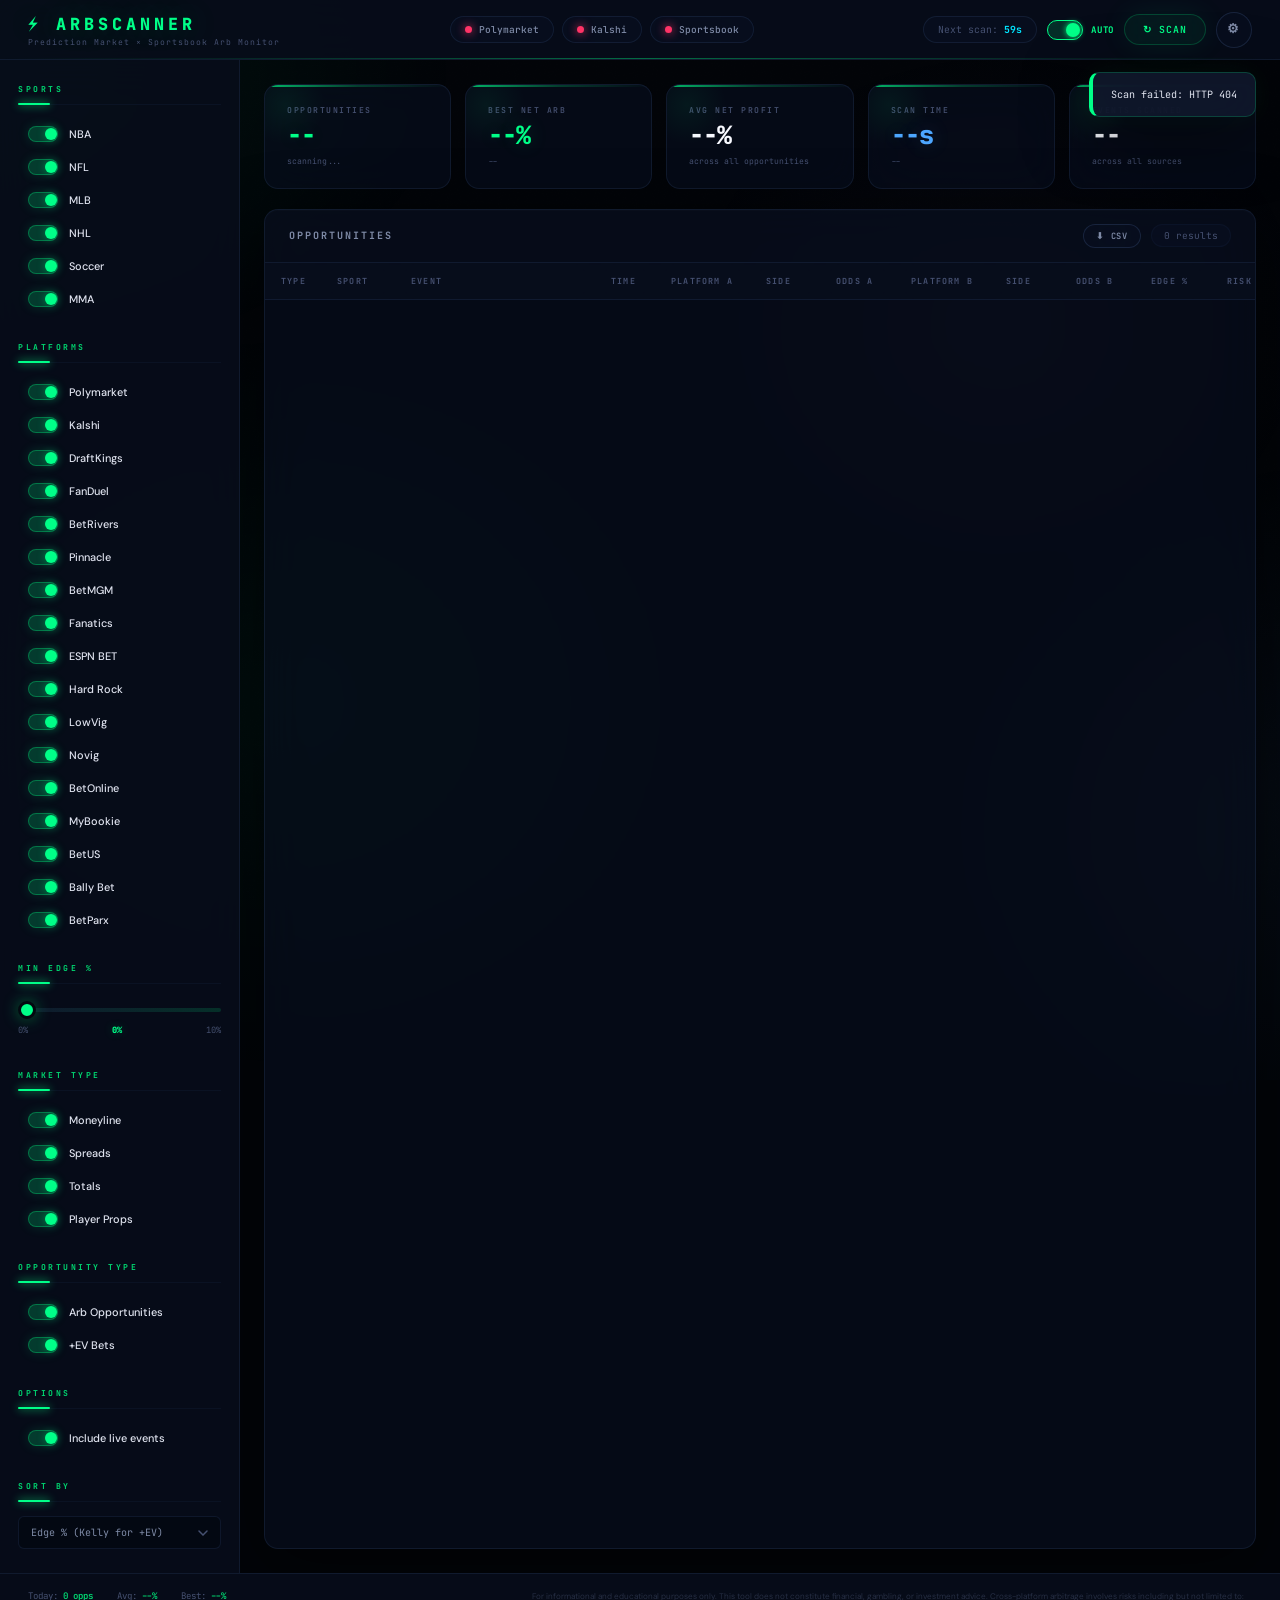
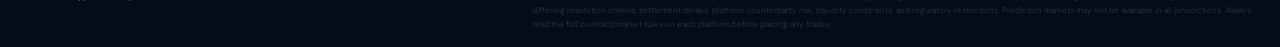
==== index.html @ c1922d6a "Add Power devig, Kelly-based EV ranking, and win probability context Replace multiplicative deviggin" ====
<!DOCTYPE html>
<html lang="en">
<head>
  <meta charset="UTF-8">
  <meta name="viewport" content="width=device-width, initial-scale=1.0">
  <title>ARBSCANNER — Prediction Market Arbitrage Monitor</title>

  <!-- Fonts: preconnect + load via link for non-blocking render -->
  <link rel="preconnect" href="https://fonts.googleapis.com">
  <link rel="preconnect" href="https://fonts.gstatic.com" crossorigin>
  <link href="https://fonts.googleapis.com/css2?family=JetBrains+Mono:wght@300;400;500;600;700&family=DM+Sans:opsz,wght@9..40,300;9..40,400;9..40,500;9..40,600;9..40,700&display=swap" rel="stylesheet">

  <link rel="stylesheet" href="./style.css">
  <link rel="icon" href="data:image/svg+xml,<svg xmlns='http://www.w3.org/2000/svg' viewBox='0 0 100 100'><text y='.9em' font-size='90'>⚡</text></svg>">
</head>
<body>
  <div class="app-container">

    <!-- ═══ TOP BAR ═══ -->
    <header class="topbar">
      <div class="topbar-left">
        <button class="btn btn-icon burger-btn" id="btnBurger" title="Filters" aria-label="Open filters">☰</button>
        <div>
          <div class="logo">⚡ ARBSCANNER</div>
          <div class="logo-sub">Prediction Market × Sportsbook Arb Monitor</div>
        </div>
      </div>

      <div class="topbar-center" id="statusBadges">
        <div class="status-badge">
          <span class="status-dot pending" id="statusPolymarket"></span>
          <span>Polymarket</span>
        </div>
        <div class="status-badge">
          <span class="status-dot pending" id="statusKalshi"></span>
          <span>Kalshi</span>
        </div>
        <div class="status-badge">
          <span class="status-dot pending" id="statusSportsbook"></span>
          <span>Sportsbook</span>
        </div>
      </div>

      <div class="topbar-right">
        <div class="scan-timer" id="scanTimer">
          Next scan: <span class="countdown" id="countdown">--</span>
        </div>
        <label class="auto-scan-toggle" title="Toggle auto-scan">
          <input type="checkbox" id="toggleAutoScan" checked>
          <span class="auto-scan-slider"></span>
          <span class="auto-scan-label">AUTO</span>
        </label>
        <button class="btn btn-primary" id="btnRefresh" title="Scan now">
          ↻ SCAN
        </button>
        <button class="btn btn-icon" id="btnSettings" title="Settings">
          ⚙
        </button>
      </div>
    </header>

    <!-- ═══ MAIN CONTENT ═══ -->
    <div class="main-content">

      <!-- ─── Sidebar Backdrop (mobile) ─── -->
      <div class="sidebar-backdrop" id="sidebarBackdrop"></div>
      <!-- ─── Sidebar ─── -->
      <aside class="sidebar" id="sidebar">
        <div class="sidebar-section">
          <h3>Sports</h3>
          <div class="filter-group" id="sportFilters">
            <div class="filter-toggle"><input type="checkbox" id="fNBA" checked><label for="fNBA">NBA</label></div>
            <div class="filter-toggle"><input type="checkbox" id="fNFL" checked><label for="fNFL">NFL</label></div>
            <div class="filter-toggle"><input type="checkbox" id="fMLB" checked><label for="fMLB">MLB</label></div>
            <div class="filter-toggle"><input type="checkbox" id="fNHL" checked><label for="fNHL">NHL</label></div>
            <div class="filter-toggle"><input type="checkbox" id="fSoccer" checked><label for="fSoccer">Soccer</label></div>
            <div class="filter-toggle"><input type="checkbox" id="fMMA" checked><label for="fMMA">MMA</label></div>
          </div>
        </div>

        <div class="sidebar-section">
          <h3>Platforms</h3>
          <div class="filter-group" id="platformFilters">
            <div class="filter-toggle"><input type="checkbox" id="fPolymarket" checked><label for="fPolymarket">Polymarket</label></div>
            <div class="filter-toggle"><input type="checkbox" id="fKalshi" checked><label for="fKalshi">Kalshi</label></div>
            <div class="filter-toggle"><input type="checkbox" id="fDraftKings" checked><label for="fDraftKings">DraftKings</label></div>
            <div class="filter-toggle"><input type="checkbox" id="fFanDuel" checked><label for="fFanDuel">FanDuel</label></div>
            <div class="filter-toggle"><input type="checkbox" id="fBetRivers" checked><label for="fBetRivers">BetRivers</label></div>
            <div class="filter-toggle"><input type="checkbox" id="fPinnacle" checked><label for="fPinnacle">Pinnacle</label></div>
            <div class="filter-toggle"><input type="checkbox" id="fBetMGM" checked><label for="fBetMGM">BetMGM</label></div>
            <div class="filter-toggle"><input type="checkbox" id="fFanatics" checked><label for="fFanatics">Fanatics</label></div>
            <div class="filter-toggle"><input type="checkbox" id="fESPNBET" checked><label for="fESPNBET">ESPN BET</label></div>
            <div class="filter-toggle"><input type="checkbox" id="fHardRock" checked><label for="fHardRock">Hard Rock</label></div>
            <div class="filter-toggle"><input type="checkbox" id="fLowVig" checked><label for="fLowVig">LowVig</label></div>
            <div class="filter-toggle"><input type="checkbox" id="fNovig" checked><label for="fNovig">Novig</label></div>
            <div class="filter-toggle"><input type="checkbox" id="fBetOnline" checked><label for="fBetOnline">BetOnline</label></div>
            <div class="filter-toggle"><input type="checkbox" id="fMyBookie" checked><label for="fMyBookie">MyBookie</label></div>
            <div class="filter-toggle"><input type="checkbox" id="fBetUS" checked><label for="fBetUS">BetUS</label></div>
            <div class="filter-toggle"><input type="checkbox" id="fBallyBet" checked><label for="fBallyBet">Bally Bet</label></div>
            <div class="filter-toggle"><input type="checkbox" id="fBetParx" checked><label for="fBetParx">BetParx</label></div>
          </div>
        </div>

        <div class="sidebar-section">
          <h3>Min Edge %</h3>
          <div class="range-input">
            <input type="range" id="minProfitSlider" min="0" max="10" step="0.5" value="0">
            <div class="range-label">
              <span>0%</span>
              <span class="range-value" id="minProfitValue">0%</span>
              <span>10%</span>
            </div>
          </div>
        </div>

        <div class="sidebar-section">
          <h3>Market Type</h3>
          <div class="filter-group">
            <div class="filter-toggle"><input type="checkbox" id="fMoneyline" checked><label for="fMoneyline">Moneyline</label></div>
            <div class="filter-toggle"><input type="checkbox" id="fSpreads" checked><label for="fSpreads">Spreads</label></div>
            <div class="filter-toggle"><input type="checkbox" id="fTotals" checked><label for="fTotals">Totals</label></div>
            <div class="filter-toggle"><input type="checkbox" id="fProps" checked><label for="fProps">Player Props</label></div>
          </div>
        </div>

        <div class="sidebar-section">
          <h3>Opportunity Type</h3>
          <div class="filter-group">
            <div class="filter-toggle"><input type="checkbox" id="fShowArbs" checked><label for="fShowArbs">Arb Opportunities</label></div>
            <div class="filter-toggle"><input type="checkbox" id="fShowEV" checked><label for="fShowEV">+EV Bets</label></div>
          </div>
        </div>

        <div class="sidebar-section">
          <h3>Options</h3>
          <div class="filter-group">
            <div class="filter-toggle"><input type="checkbox" id="fIncludeLive" checked><label for="fIncludeLive">Include live events</label></div>
          </div>
        </div>

        <div class="sidebar-section">
          <h3>Sort By</h3>
          <select id="sortSelect">
            <option value="edge">Edge % (Kelly for +EV)</option>
            <option value="ev_raw">EV % (Raw)</option>
            <option value="gross_pct">Gross Arb %</option>
            <option value="time">Time to Event</option>
            <option value="liquidity">Liquidity</option>
            <option value="confidence">Match Confidence</option>
          </select>
        </div>
      </aside>

      <!-- ─── Dashboard ─── -->
      <main class="dashboard" id="dashboard">

        <!-- Stats Bar -->
        <div class="stats-bar" id="statsBar">
          <div class="stat-card">
            <div class="stat-label">Opportunities</div>
            <div class="stat-value green" id="statOpps">--</div>
            <div class="stat-sub" id="statOppsSub">scanning...</div>
          </div>
          <div class="stat-card">
            <div class="stat-label">Best Net Arb</div>
            <div class="stat-value green" id="statBestArb">--%</div>
            <div class="stat-sub" id="statBestArbSub">--</div>
          </div>
          <div class="stat-card">
            <div class="stat-label">Avg Net Profit</div>
            <div class="stat-value" id="statAvgProfit">--%</div>
            <div class="stat-sub">across all opportunities</div>
          </div>
          <div class="stat-card">
            <div class="stat-label">Scan Time</div>
            <div class="stat-value blue" id="statScanTime">--s</div>
            <div class="stat-sub" id="statLastScan">--</div>
          </div>
          <div class="stat-card">
            <div class="stat-label">Events Scanned</div>
            <div class="stat-value" id="statEvents">--</div>
            <div class="stat-sub" id="statEventsSub">across all sources</div>
          </div>
        </div>

        <!-- Demo Banner (hidden — live mode only) -->
        <div class="demo-banner hidden" id="demoBanner">
        </div>

        <!-- Table -->
        <div class="table-wrapper" style="position: relative;">
          <div class="loading-overlay" id="loadingOverlay">
            <div class="spinner"></div>
          </div>

          <div class="table-header-bar">
            <span class="table-title">Opportunities</span>
            <div class="table-header-actions">
              <button class="btn btn-sm" id="btnExportCSV" title="Export visible results as CSV">⬇ CSV</button>
              <span class="table-count" id="tableCount">0 results</span>
            </div>
          </div>

          <div class="table-scroll">
            <table id="arbTable">
              <thead>
                <tr>
                  <th class="col-type">Type</th>
                  <th class="col-sport" data-sort="sport">Sport <span class="sort-arrow"></span></th>
                  <th class="col-event" data-sort="event">Event <span class="sort-arrow"></span></th>
                  <th class="col-time" data-sort="time">Time <span class="sort-arrow"></span></th>
                  <th class="col-platform" data-sort="platform_a">Platform A <span class="sort-arrow"></span></th>
                  <th class="col-side">Side</th>
                  <th class="col-odds">Odds A</th>
                  <th class="col-platform" data-sort="platform_b">Platform B <span class="sort-arrow"></span></th>
                  <th class="col-side">Side</th>
                  <th class="col-odds">Odds B</th>
                  <th class="col-edge" data-sort="net">Edge % <span class="sort-arrow"></span></th>
                  <th class="col-risk">Risk</th>
                  <th class="col-action">Action</th>
                </tr>
              </thead>
              <tbody id="arbTableBody">
              </tbody>
            </table>

            <div class="empty-state" id="emptyState" style="display: none;">
              <div class="empty-state-inner">
                <div class="icon">
                  <svg width="48" height="48" viewBox="0 0 48 48" fill="none" xmlns="http://www.w3.org/2000/svg">
                    <circle cx="24" cy="24" r="20" stroke="currentColor" stroke-width="1.5" stroke-dasharray="4 4" opacity="0.3"/>
                    <path d="M24 14v10l7 7" stroke="currentColor" stroke-width="2" stroke-linecap="round" stroke-linejoin="round" opacity="0.5"/>
                    <circle cx="24" cy="24" r="3" fill="currentColor" opacity="0.4"/>
                  </svg>
                </div>
                <div class="title">No opportunities found</div>
                <div class="subtitle">Markets are constantly moving. Adjust your filters or wait for the next scan — arb and +EV opportunities appear and disappear in seconds.</div>
                <div class="empty-hint">
                  <span>TIP: Enable +EV bets in the sidebar for more results, or lower the minimum edge threshold</span>
                </div>
              </div>
            </div>
          </div>
        </div>

      </main>
    </div>

    <!-- ═══ FOOTER ═══ -->
    <footer class="app-footer">
      <div class="footer-stats">
        <span>Today: <span class="value" id="footerToday">0 opps</span></span>
        <span>Avg: <span class="value" id="footerAvg">--%</span></span>
        <span>Best: <span class="value" id="footerBest">--%</span></span>
      </div>
      <div class="footer-disclaimer">
        For informational and educational purposes only. This tool does not constitute financial, gambling, or investment advice. Cross-platform arbitrage involves risks including but not limited to: differing resolution criteria, settlement delays, platform counterparty risk, liquidity constraints, and regulatory restrictions. Prediction markets may not be available in all jurisdictions. Always read the full contract/market rules on each platform before placing any trades.
      </div>
    </footer>

  </div>

  <!-- ═══ SETTINGS MODAL ═══ -->
  <div class="modal-overlay" id="settingsModal">
    <div class="modal">
      <div class="modal-header">
        <h2>Configuration</h2>
        <button class="modal-close" id="modalClose">&times;</button>
      </div>
      <div class="modal-body">
        <div class="form-group">
          <label for="inputOddsApiKey">The Odds API Key</label>
          <input type="password" id="inputOddsApiKey" placeholder="Enter your API key...">
          <div class="hint">Get a free key at <a href="https://the-odds-api.com" target="_blank" rel="noopener noreferrer">the-odds-api.com</a> (500 credits/month)</div>
        </div>
        <div class="form-group">
          <label for="inputOddsPapiKey">OddsPapi API Key (optional)</label>
          <input type="password" id="inputOddsPapiKey" placeholder="Optional unified API key...">
          <div class="hint">Covers Polymarket + Kalshi + 350 sportsbooks. <a href="https://oddspapi.io" target="_blank" rel="noopener noreferrer">oddspapi.io</a></div>
        </div>
        <div class="form-row">
          <div class="form-group">
            <label for="inputRefreshInterval">Refresh Interval</label>
            <select id="inputRefreshInterval">
              <option value="30">30 seconds</option>
              <option value="60" selected>1 minute</option>
              <option value="120">2 minutes</option>
              <option value="300">5 minutes</option>
            </select>
          </div>
          <div class="form-group">
            <label for="inputDefaultBankroll">Default Bankroll ($)</label>
            <input type="number" id="inputDefaultBankroll" value="100" min="1" step="1">
          </div>
        </div>
        <div class="form-row">
          <div class="form-group">
            <label for="inputNotifyThreshold">Notify Above Net %</label>
            <input type="number" id="inputNotifyThreshold" value="2" min="0" max="20" step="0.5">
          </div>
          <div class="form-group">
            <label for="inputSoundAlerts">Sound Alerts</label>
            <select id="inputSoundAlerts">
              <option value="false">Off</option>
              <option value="true">On</option>
            </select>
          </div>
        </div>
      </div>
      <div class="modal-footer">
        <button class="btn" id="modalCancel">Cancel</button>
        <button class="btn btn-primary" id="modalSave">Save Config</button>
      </div>
    </div>
  </div>

  <!-- ═══ TOAST CONTAINER ═══ -->
  <div class="toast-container" id="toastContainer"></div>

  <script src="./app.js"></script>
</body>
</html>
---- style.css ----
/* ═══════════════════════════════════════════════════════════════════════════
   ARBSCANNER — Premium Trading Terminal v2
   A dramatic, glassmorphic dark trading interface
   ═══════════════════════════════════════════════════════════════════════════ */

/* ── CSS Variables ───────────────────────────────────────────────────────── */
:root {
  --bg-void: #020408;
  --bg-primary: #040810;
  --bg-secondary: rgba(8, 14, 28, 0.85);
  --bg-tertiary: rgba(12, 20, 38, 0.8);
  --bg-card: rgba(10, 16, 32, 0.7);
  --bg-hover: rgba(20, 32, 56, 0.6);
  --bg-input: rgba(4, 8, 18, 0.9);
  --bg-elevated: rgba(16, 24, 44, 0.9);
  --bg-glass: rgba(10, 18, 36, 0.55);

  --border-primary: rgba(30, 48, 80, 0.4);
  --border-highlight: rgba(50, 72, 110, 0.4);
  --border-subtle: rgba(20, 36, 64, 0.3);
  --border-glow: rgba(0, 255, 136, 0.15);
  --border-glass: rgba(60, 90, 140, 0.2);

  --text-primary: #dfe3ef;
  --text-secondary: #7e8aa6;
  --text-dim: #455070;
  --text-bright: #f8f9ff;

  --green: #00ff88;
  --green-dim: #00d972;
  --green-muted: #00a858;
  --green-bg: rgba(0, 255, 136, 0.06);
  --green-bg-strong: rgba(0, 255, 136, 0.12);
  --green-border: rgba(0, 255, 136, 0.2);
  --green-glow: 0 0 30px rgba(0, 255, 136, 0.08);
  --green-glow-strong: 0 0 40px rgba(0, 255, 136, 0.15);

  --yellow: #ffcc00;
  --yellow-dim: #cca300;
  --yellow-bg: rgba(255, 204, 0, 0.06);
  --yellow-border: rgba(255, 204, 0, 0.2);

  --red: #ff3366;
  --red-dim: #cc2952;
  --red-bg: rgba(255, 51, 102, 0.07);
  --red-border: rgba(255, 51, 102, 0.2);

  --blue: #4da6ff;
  --blue-dim: #3a80cc;
  --blue-bg: rgba(77, 166, 255, 0.06);

  --cyan: #00e5ff;
  --purple: #a78bfa;

  --font-mono: 'JetBrains Mono', 'SF Mono', 'Fira Code', monospace;
  --font-sans: 'DM Sans', -apple-system, BlinkMacSystemFont, sans-serif;

  --radius-sm: 6px;
  --radius-md: 10px;
  --radius-lg: 14px;
  --radius-xl: 20px;

  --shadow-sm: 0 2px 8px rgba(0, 0, 0, 0.3);
  --shadow-md: 0 8px 32px rgba(0, 0, 0, 0.4);
  --shadow-lg: 0 16px 64px rgba(0, 0, 0, 0.5);
  --shadow-glow: 0 0 40px rgba(0, 255, 136, 0.04);

  --glass-blur: blur(20px);
  --glass-blur-heavy: blur(40px);
}

/* ── Reset & Base ────────────────────────────────────────────────────────── */
*, *::before, *::after { margin: 0; padding: 0; box-sizing: border-box; }

html {
  font-size: 14px;
  -webkit-font-smoothing: antialiased;
  -moz-osx-font-smoothing: grayscale;
  text-rendering: optimizeLegibility;
}

body {
  font-family: var(--font-sans);
  background: var(--bg-void);
  color: var(--text-primary);
  min-height: 100vh;
  overflow-x: hidden;
  position: relative;
}

/* ── Animated Background ─────────────────────────────────────────────────── */

/* Nebula gradient layer — large, visible, slowly moving */
body::before {
  content: '';
  position: fixed;
  inset: -20%;
  background:
    radial-gradient(ellipse 60% 50% at 10% 20%, rgba(0, 255, 136, 0.07) 0%, transparent 50%),
    radial-gradient(ellipse 50% 60% at 90% 80%, rgba(77, 166, 255, 0.05) 0%, transparent 50%),
    radial-gradient(ellipse 80% 40% at 50% 0%, rgba(0, 229, 255, 0.04) 0%, transparent 40%),
    radial-gradient(ellipse 40% 50% at 70% 40%, rgba(167, 139, 250, 0.03) 0%, transparent 45%),
    radial-gradient(ellipse 50% 60% at 30% 70%, rgba(0, 255, 136, 0.04) 0%, transparent 50%);
  animation: nebula-flow 30s ease-in-out infinite alternate;
  pointer-events: none;
  z-index: 0;
}

@keyframes nebula-flow {
  0%   { transform: translate(0, 0) scale(1); }
  25%  { transform: translate(2%, -1%) scale(1.02); }
  50%  { transform: translate(-1%, 2%) scale(0.98); }
  75%  { transform: translate(1%, 1%) scale(1.01); }
  100% { transform: translate(-2%, -1%) scale(1); }
}

/* Subtle noise texture overlay */
body::after {
  content: '';
  position: fixed;
  inset: 0;
  background-image: url("data:image/svg+xml,%3Csvg viewBox='0 0 256 256' xmlns='http://www.w3.org/2000/svg'%3E%3Cfilter id='noise'%3E%3CfeTurbulence type='fractalNoise' baseFrequency='0.9' numOctaves='4' stitchTiles='stitch'/%3E%3C/filter%3E%3Crect width='100%25' height='100%25' filter='url(%23noise)' opacity='0.015'/%3E%3C/svg%3E");
  background-repeat: repeat;
  background-size: 256px 256px;
  pointer-events: none;
  z-index: 0;
  opacity: 0.6;
}

/* ── Scrollbar ───────────────────────────────────────────────────────────── */
::-webkit-scrollbar { width: 6px; height: 6px; }
::-webkit-scrollbar-track { background: transparent; }
::-webkit-scrollbar-thumb {
  background: rgba(60, 90, 140, 0.3);
  border-radius: 4px;
}
::-webkit-scrollbar-thumb:hover { background: rgba(80, 120, 180, 0.5); }
* { scrollbar-width: thin; scrollbar-color: rgba(60, 90, 140, 0.3) transparent; }

/* ── Layout ──────────────────────────────────────────────────────────────── */
.app-container {
  position: relative;
  z-index: 1;
  display: flex;
  flex-direction: column;
  min-height: 100vh;
}

/* ══════════════════════════════════════════════════════════════════════════
   TOP BAR
   ══════════════════════════════════════════════════════════════════════════ */
.topbar {
  display: flex;
  align-items: center;
  justify-content: space-between;
  padding: 0 28px;
  height: 60px;
  background: var(--bg-secondary);
  backdrop-filter: var(--glass-blur);
  -webkit-backdrop-filter: var(--glass-blur);
  border-bottom: 1px solid var(--border-primary);
  position: sticky;
  top: 0;
  z-index: 100;
  gap: 20px;
  flex-wrap: wrap;
}

/* Animated glow line under topbar */
.topbar::after {
  content: '';
  position: absolute;
  bottom: 0;
  left: 0;
  right: 0;
  height: 1px;
  background: linear-gradient(90deg,
    transparent 0%,
    rgba(0, 255, 136, 0.08) 15%,
    rgba(0, 255, 136, 0.4) 50%,
    rgba(0, 255, 136, 0.08) 85%,
    transparent 100%
  );
  animation: glow-line-pulse 4s ease-in-out infinite;
}

@keyframes glow-line-pulse {
  0%, 100% { opacity: 0.6; }
  50% { opacity: 1; }
}

.topbar-left {
  display: flex;
  align-items: center;
  gap: 16px;
}

.logo {
  font-family: var(--font-mono);
  font-size: 1.2rem;
  font-weight: 800;
  letter-spacing: 4px;
  color: var(--green);
  text-transform: uppercase;
  white-space: nowrap;
  text-shadow: 0 0 30px rgba(0, 255, 136, 0.3), 0 0 60px rgba(0, 255, 136, 0.1);
}

.logo-sub {
  font-family: var(--font-mono);
  font-size: 0.58rem;
  font-weight: 400;
  color: var(--text-dim);
  letter-spacing: 1px;
  margin-top: 2px;
}

.topbar-center {
  display: flex;
  align-items: center;
  gap: 8px;
}

.status-badge {
  display: flex;
  align-items: center;
  gap: 7px;
  font-family: var(--font-mono);
  font-size: 0.68rem;
  font-weight: 500;
  color: var(--text-secondary);
  padding: 6px 14px;
  background: var(--bg-glass);
  backdrop-filter: var(--glass-blur);
  -webkit-backdrop-filter: var(--glass-blur);
  border: 1px solid var(--border-glass);
  border-radius: 100px;
  white-space: nowrap;
  transition: all 0.3s ease;
}

.status-dot {
  width: 7px;
  height: 7px;
  border-radius: 50%;
  flex-shrink: 0;
  transition: all 0.4s ease;
}

.status-dot.ok      { background: var(--green); box-shadow: 0 0 10px var(--green), 0 0 4px var(--green); }
.status-dot.demo    { background: var(--blue); box-shadow: 0 0 10px var(--blue); }
.status-dot.stale   { background: var(--yellow); box-shadow: 0 0 10px var(--yellow); }
.status-dot.error   { background: var(--red); box-shadow: 0 0 10px var(--red); }
.status-dot.no_key  { background: var(--text-dim); }
.status-dot.pending { background: var(--text-dim); animation: pulse-dot 1.8s ease-in-out infinite; }

@keyframes pulse-dot {
  0%, 100% { opacity: 0.2; transform: scale(0.8); }
  50% { opacity: 1; transform: scale(1.2); }
}

.topbar-right {
  display: flex;
  align-items: center;
  gap: 10px;
}

.scan-timer {
  font-family: var(--font-mono);
  font-size: 0.7rem;
  color: var(--text-dim);
  padding: 6px 14px;
  background: var(--bg-glass);
  border: 1px solid var(--border-glass);
  border-radius: 100px;
  white-space: nowrap;
}

.scan-timer .countdown {
  color: var(--cyan);
  font-weight: 700;
}

/* ── Auto-Scan Toggle ─────────────────────────────────────────────────────── */
.auto-scan-toggle {
  display: flex;
  align-items: center;
  gap: 8px;
  cursor: pointer;
  user-select: none;
}
.auto-scan-toggle input { display: none; }
.auto-scan-slider {
  width: 36px;
  height: 20px;
  background: var(--bg-tertiary);
  border: 1px solid var(--border-glass);
  border-radius: 100px;
  position: relative;
  transition: background 0.25s, border-color 0.25s;
}
.auto-scan-slider::after {
  content: "";
  position: absolute;
  top: 2px;
  left: 2px;
  width: 14px;
  height: 14px;
  background: var(--text-dim);
  border-radius: 50%;
  transition: transform 0.25s, background 0.25s;
}
.auto-scan-toggle input:checked + .auto-scan-slider {
  background: rgba(0, 255, 136, 0.15);
  border-color: var(--green);
}
.auto-scan-toggle input:checked + .auto-scan-slider::after {
  transform: translateX(16px);
  background: var(--green);
  box-shadow: 0 0 6px var(--green);
}
.auto-scan-label {
  font-family: var(--font-mono);
  font-size: 0.65rem;
  font-weight: 700;
  letter-spacing: 0.08em;
  color: var(--text-dim);
  transition: color 0.25s;
}
.auto-scan-toggle input:checked ~ .auto-scan-label {
  color: var(--green);
}

/* ── Buttons ─────────────────────────────────────────────────────────────── */
.btn {
  font-family: var(--font-mono);
  font-size: 0.7rem;
  font-weight: 600;
  padding: 8px 18px;
  border: 1px solid var(--border-highlight);
  border-radius: 100px;
  background: var(--bg-glass);
  backdrop-filter: var(--glass-blur);
  -webkit-backdrop-filter: var(--glass-blur);
  color: var(--text-secondary);
  cursor: pointer;
  transition: all 0.25s ease;
  white-space: nowrap;
  text-transform: uppercase;
  letter-spacing: 1px;
  outline: none;
}

.btn:hover {
  background: var(--bg-hover);
  color: var(--text-bright);
  border-color: var(--text-dim);
  transform: translateY(-1px);
}

.btn:active { transform: translateY(0) scale(0.97); }

.btn-primary {
  border-color: var(--green-border);
  color: var(--green);
  background: rgba(0, 255, 136, 0.06);
  box-shadow: var(--green-glow);
}

.btn-primary:hover {
  background: rgba(0, 255, 136, 0.12);
  border-color: rgba(0, 255, 136, 0.4);
  box-shadow: var(--green-glow-strong), inset 0 0 30px rgba(0, 255, 136, 0.04);
  text-shadow: 0 0 12px rgba(0, 255, 136, 0.4);
}

.btn-icon {
  padding: 8px 10px;
  font-size: 0.9rem;
  line-height: 1;
  border-radius: 50%;
  width: 36px;
  height: 36px;
  display: flex;
  align-items: center;
  justify-content: center;
}

/* ══════════════════════════════════════════════════════════════════════════
   MAIN CONTENT LAYOUT
   ══════════════════════════════════════════════════════════════════════════ */
.main-content {
  display: flex;
  flex: 1;
}

/* ══════════════════════════════════════════════════════════════════════════
   SIDEBAR
   ══════════════════════════════════════════════════════════════════════════ */
.sidebar {
  width: 240px;
  min-width: 240px;
  background: var(--bg-secondary);
  backdrop-filter: var(--glass-blur);
  -webkit-backdrop-filter: var(--glass-blur);
  border-right: 1px solid var(--border-primary);
  padding: 24px 18px;
  overflow-y: auto;
  display: flex;
  flex-direction: column;
  gap: 28px;
}

.sidebar-section h3 {
  font-family: var(--font-mono);
  font-size: 0.58rem;
  font-weight: 700;
  color: var(--green-dim);
  text-transform: uppercase;
  letter-spacing: 2.5px;
  margin-bottom: 14px;
  padding-bottom: 10px;
  border-bottom: 1px solid var(--border-subtle);
  position: relative;
}

.sidebar-section h3::after {
  content: '';
  position: absolute;
  bottom: -1px;
  left: 0;
  width: 32px;
  height: 2px;
  background: var(--green);
  border-radius: 2px;
  box-shadow: 0 0 8px var(--green);
}

.filter-group {
  display: flex;
  flex-direction: column;
  gap: 3px;
}

/* ── Toggle switches (pill style) ────────────────────────────────────────── */
.filter-toggle {
  display: flex;
  align-items: center;
  padding: 7px 10px;
  border-radius: var(--radius-sm);
  cursor: pointer;
  transition: all 0.2s ease;
  position: relative;
}

.filter-toggle:hover { background: var(--bg-hover); }

.filter-toggle input[type="checkbox"] {
  position: absolute;
  opacity: 0;
  width: 0;
  height: 0;
}

.filter-toggle label {
  display: flex;
  align-items: center;
  gap: 11px;
  cursor: pointer;
  color: var(--text-dim);
  font-size: 0.78rem;
  font-weight: 500;
  transition: color 0.2s ease;
  user-select: none;
  width: 100%;
}

/* Custom toggle pill */
.filter-toggle label::before {
  content: '';
  width: 30px;
  height: 16px;
  border-radius: 100px;
  background: rgba(30, 48, 80, 0.5);
  flex-shrink: 0;
  transition: all 0.3s ease;
  position: relative;
  border: 1px solid var(--border-subtle);
}

.filter-toggle label::after {
  content: '';
  position: absolute;
  left: 13px;
  width: 12px;
  height: 12px;
  border-radius: 50%;
  background: var(--text-dim);
  transition: all 0.3s cubic-bezier(0.68, -0.55, 0.265, 1.55);
  top: 50%;
  transform: translateY(-50%);
}

.filter-toggle input:checked + label {
  color: var(--text-primary);
}

.filter-toggle input:checked + label::before {
  background: rgba(0, 255, 136, 0.2);
  border-color: rgba(0, 255, 136, 0.3);
  box-shadow: 0 0 12px rgba(0, 255, 136, 0.15);
}

.filter-toggle input:checked + label::after {
  left: 27px;
  background: var(--green);
  box-shadow: 0 0 8px rgba(0, 255, 136, 0.4);
}

/* Range slider */
.range-input { width: 100%; margin: 6px 0; }

.range-input input[type="range"] {
  -webkit-appearance: none;
  appearance: none;
  width: 100%;
  height: 4px;
  background: linear-gradient(90deg, var(--border-primary) 0%, rgba(0, 255, 136, 0.15) 100%);
  border-radius: 4px;
  outline: none;
  cursor: pointer;
}

.range-input input[type="range"]::-webkit-slider-thumb {
  -webkit-appearance: none;
  width: 18px;
  height: 18px;
  border-radius: 50%;
  background: var(--green);
  cursor: pointer;
  box-shadow: 0 0 16px rgba(0, 255, 136, 0.4), 0 2px 8px rgba(0, 0, 0, 0.3);
  border: 3px solid var(--bg-primary);
}

.range-input input[type="range"]::-moz-range-thumb {
  width: 18px;
  height: 18px;
  border-radius: 50%;
  background: var(--green);
  cursor: pointer;
  box-shadow: 0 0 16px rgba(0, 255, 136, 0.4);
  border: 3px solid var(--bg-primary);
}

.range-label {
  display: flex;
  justify-content: space-between;
  font-family: var(--font-mono);
  font-size: 0.62rem;
  color: var(--text-dim);
  margin-top: 8px;
}

.range-value {
  color: var(--green);
  font-weight: 800;
  text-shadow: 0 0 10px rgba(0, 255, 136, 0.3);
}

/* Sidebar select */
.sidebar select {
  width: 100%;
  background: var(--bg-input);
  border: 1px solid var(--border-primary);
  color: var(--text-secondary);
  font-family: var(--font-mono);
  font-size: 0.72rem;
  padding: 9px 12px;
  border-radius: var(--radius-sm);
  outline: none;
  cursor: pointer;
  transition: all 0.2s ease;
  -webkit-appearance: none;
  appearance: none;
  background-image: url("data:image/svg+xml,%3Csvg xmlns='http://www.w3.org/2000/svg' width='10' height='6' viewBox='0 0 10 6'%3E%3Cpath d='M1 1l4 4 4-4' stroke='%23455070' stroke-width='1.5' fill='none' stroke-linecap='round'/%3E%3C/svg%3E");
  background-repeat: no-repeat;
  background-position: right 12px center;
  padding-right: 30px;
}

.sidebar select:focus {
  border-color: var(--green-border);
  box-shadow: 0 0 16px rgba(0, 255, 136, 0.08);
}

/* ══════════════════════════════════════════════════════════════════════════
   DASHBOARD
   ══════════════════════════════════════════════════════════════════════════ */
.dashboard {
  flex: 1;
  padding: 24px;
  overflow-y: auto;
  display: flex;
  flex-direction: column;
  gap: 20px;
}

/* ══════════════════════════════════════════════════════════════════════════
   STATS BAR — Glassmorphic cards with green accent borders
   ══════════════════════════════════════════════════════════════════════════ */
.stats-bar {
  display: grid;
  grid-template-columns: repeat(5, 1fr);
  gap: 14px;
}

.stat-card {
  background: var(--bg-glass);
  backdrop-filter: var(--glass-blur);
  -webkit-backdrop-filter: var(--glass-blur);
  border: 1px solid var(--border-glass);
  border-radius: var(--radius-lg);
  padding: 20px 22px;
  display: flex;
  flex-direction: column;
  gap: 8px;
  position: relative;
  overflow: hidden;
  transition: all 0.3s ease;
}

/* Gradient top border */
.stat-card::before {
  content: '';
  position: absolute;
  top: 0;
  left: 0;
  right: 0;
  height: 2px;
  background: linear-gradient(90deg,
    var(--green) 0%,
    rgba(0, 255, 136, 0.3) 50%,
    transparent 100%
  );
  opacity: 0.7;
}

/* Corner glow */
.stat-card::after {
  content: '';
  position: absolute;
  top: -20px;
  left: -20px;
  width: 80px;
  height: 80px;
  background: radial-gradient(circle, rgba(0, 255, 136, 0.06) 0%, transparent 70%);
  pointer-events: none;
}

.stat-card:hover {
  border-color: rgba(0, 255, 136, 0.15);
  box-shadow: var(--green-glow);
  transform: translateY(-2px);
}

.stat-label {
  font-family: var(--font-mono);
  font-size: 0.58rem;
  font-weight: 600;
  color: var(--text-dim);
  text-transform: uppercase;
  letter-spacing: 1.5px;
}

.stat-value {
  font-family: var(--font-mono);
  font-size: 1.8rem;
  font-weight: 800;
  color: var(--text-bright);
  letter-spacing: -1px;
  line-height: 1;
}

.stat-value.green  { color: var(--green); text-shadow: 0 0 20px rgba(0, 255, 136, 0.2); }
.stat-value.yellow { color: var(--yellow); text-shadow: 0 0 20px rgba(255, 204, 0, 0.2); }
.stat-value.red    { color: var(--red); text-shadow: 0 0 20px rgba(255, 51, 102, 0.2); }
.stat-value.blue   { color: var(--blue); text-shadow: 0 0 20px rgba(77, 166, 255, 0.2); }

.stat-sub {
  font-family: var(--font-mono);
  font-size: 0.58rem;
  color: var(--text-dim);
  line-height: 1.4;
}

/* ── Demo/Warning Banner ─────────────────────────────────────────────────── */
.demo-banner {
  background: var(--blue-bg);
  backdrop-filter: var(--glass-blur);
  border: 1px solid rgba(77, 166, 255, 0.15);
  border-radius: var(--radius-md);
  padding: 14px 20px;
  display: flex;
  align-items: center;
  gap: 12px;
  font-size: 0.78rem;
  color: var(--blue);
  line-height: 1.5;
}

.demo-banner .banner-icon { font-size: 1rem; }

.demo-banner a {
  color: var(--blue);
  text-decoration: underline;
  text-underline-offset: 3px;
}

.demo-banner.warning {
  background: var(--yellow-bg);
  border-color: var(--yellow-border);
  color: var(--yellow);
}

.demo-banner.warning a { color: var(--yellow); }
.demo-banner.hidden { display: none; }

/* ══════════════════════════════════════════════════════════════════════════
   TABLE — The Hero Element
   ══════════════════════════════════════════════════════════════════════════ */
.table-wrapper {
  flex: 1;
  background: var(--bg-glass);
  backdrop-filter: var(--glass-blur);
  -webkit-backdrop-filter: var(--glass-blur);
  border: 1px solid var(--border-glass);
  border-radius: var(--radius-lg);
  overflow: hidden;
  display: flex;
  flex-direction: column;
  box-shadow: var(--shadow-lg), inset 0 1px 0 rgba(255, 255, 255, 0.02);
}

.table-header-bar {
  display: flex;
  align-items: center;
  justify-content: space-between;
  padding: 14px 24px;
  border-bottom: 1px solid var(--border-primary);
  background: rgba(8, 14, 28, 0.5);
}

.table-title {
  font-family: var(--font-mono);
  font-size: 0.72rem;
  font-weight: 700;
  color: var(--text-secondary);
  text-transform: uppercase;
  letter-spacing: 2px;
}

.table-header-actions {
  display: flex;
  align-items: center;
  gap: 10px;
}

.btn-sm {
  font-family: var(--font-mono);
  font-size: 0.62rem;
  font-weight: 600;
  padding: 5px 12px;
  border: 1px solid var(--border-highlight);
  border-radius: 100px;
  background: var(--bg-glass);
  color: var(--text-secondary);
  cursor: pointer;
  transition: all 0.25s ease;
  white-space: nowrap;
  text-transform: uppercase;
  letter-spacing: 0.8px;
  outline: none;
}
.btn-sm:hover {
  background: var(--bg-hover);
  color: var(--text-bright);
  border-color: var(--text-dim);
}

.table-count {
  font-family: var(--font-mono);
  font-size: 0.68rem;
  color: var(--text-dim);
  background: var(--bg-glass);
  padding: 4px 12px;
  border-radius: 100px;
  border: 1px solid var(--border-subtle);
}

.table-scroll {
  overflow: auto;
  flex: 1;
}

table {
  width: 100%;
  border-collapse: separate;
  border-spacing: 0;
  table-layout: fixed;
}

thead {
  position: sticky;
  top: 0;
  z-index: 10;
}

th {
  font-family: var(--font-mono);
  font-size: 0.6rem;
  font-weight: 700;
  color: var(--text-dim);
  text-transform: uppercase;
  letter-spacing: 1.2px;
  padding: 12px 16px;
  text-align: left;
  background: rgba(8, 14, 28, 0.9);
  backdrop-filter: var(--glass-blur);
  border-bottom: 1px solid var(--border-primary);
  white-space: nowrap;
  cursor: pointer;
  user-select: none;
  transition: color 0.2s ease;
}

th:hover { color: var(--text-secondary); }
th.sorted { color: var(--green); }
th .sort-arrow { margin-left: 4px; font-size: 0.55rem; opacity: 0.7; }

td {
  font-family: var(--font-mono);
  font-size: 0.74rem;
  padding: 14px 16px;
  border-bottom: 1px solid rgba(30, 48, 80, 0.2);
  vertical-align: middle;
  white-space: nowrap;
  overflow: hidden;
  text-overflow: ellipsis;
  color: var(--text-primary);
  transition: background 0.2s ease;
}

/* ── Table Rows ──────────────────────────────────────────────────────────── */
tr.opp-row {
  cursor: pointer;
  transition: all 0.2s ease;
}

tr.opp-row:hover td {
  background: rgba(0, 255, 136, 0.02);
}

/* Tier indicators — glow accent border + tint */
tr.tier-strong td {
  background: rgba(0, 255, 136, 0.03);
}

tr.tier-strong td:first-child {
  box-shadow: inset 4px 0 0 var(--green);
}

tr.tier-strong:hover td {
  background: rgba(0, 255, 136, 0.06);
}

tr.tier-marginal td:first-child {
  box-shadow: inset 4px 0 0 var(--yellow);
}

tr.tier-marginal td {
  background: rgba(255, 204, 0, 0.015);
}

tr.tier-marginal:hover td {
  background: rgba(255, 204, 0, 0.035);
}

tr.tier-weak { opacity: 0.45; }
tr.tier-weak:hover { opacity: 0.65; }

/* +EV row tint */
tr.tier-ev td {
  background: rgba(77, 166, 255, 0.02);
}
tr.tier-ev td:first-child {
  box-shadow: inset 4px 0 0 var(--blue);
}
tr.tier-ev:hover td {
  background: rgba(77, 166, 255, 0.05);
}

/* Kelly sizing in detail panel */
.kelly-grid {
  display: grid;
  grid-template-columns: 1fr 1fr 1fr;
  gap: 10px;
  margin-top: 12px;
}
.kelly-card {
  background: var(--bg-glass);
  border: 1px solid var(--border-glass);
  border-radius: var(--radius-sm);
  padding: 12px;
  text-align: center;
}
.kelly-card .kelly-label {
  font-family: var(--font-mono);
  font-size: 0.56rem;
  color: var(--text-dim);
  text-transform: uppercase;
  letter-spacing: 1px;
  margin-bottom: 6px;
}
.kelly-card .kelly-value {
  font-family: var(--font-mono);
  font-size: 1rem;
  font-weight: 800;
  color: var(--blue);
}
.kelly-card .kelly-amount {
  font-family: var(--font-mono);
  font-size: 0.68rem;
  color: var(--text-secondary);
  margin-top: 4px;
}

/* ── Sport Tags ──────────────────────────────────────────────────────────── */
.sport-tag {
  display: inline-block;
  padding: 4px 10px;
  border-radius: 100px;
  font-size: 0.58rem;
  font-weight: 800;
  letter-spacing: 1px;
  text-transform: uppercase;
}

.sport-nba     { background: rgba(232, 133, 74, 0.15); color: #f0924f; border: 1px solid rgba(232, 133, 74, 0.25); }
.sport-nfl     { background: rgba(90, 138, 230, 0.15); color: #6b9ef0; border: 1px solid rgba(90, 138, 230, 0.25); }
.sport-mlb     { background: rgba(230, 90, 90, 0.15);  color: #f06b6b; border: 1px solid rgba(230, 90, 90, 0.25); }
.sport-nhl     { background: rgba(74, 200, 216, 0.15); color: #5cd4e4; border: 1px solid rgba(74, 200, 216, 0.25); }
.sport-soccer  { background: rgba(74, 200, 122, 0.15); color: #5cd48a; border: 1px solid rgba(74, 200, 122, 0.25); }
.sport-mma     { background: rgba(196, 74, 230, 0.15); color: #d45cf0; border: 1px solid rgba(196, 74, 230, 0.25); }
.sport-default { background: rgba(120, 130, 160, 0.1); color: var(--text-secondary); border: 1px solid rgba(120, 130, 160, 0.15); }

/* ── Live Badge ──────────────────────────────────────────────────────────── */
.live-badge {
  display: inline-flex;
  align-items: center;
  gap: 5px;
  padding: 3px 10px;
  background: var(--red-bg);
  border: 1px solid var(--red-border);
  border-radius: 100px;
  font-size: 0.56rem;
  font-weight: 900;
  color: var(--red);
  text-transform: uppercase;
  letter-spacing: 1.5px;
}

.live-pulse {
  width: 6px;
  height: 6px;
  border-radius: 50%;
  background: var(--red);
  animation: live-pulse-anim 1.2s ease-in-out infinite;
}

@keyframes live-pulse-anim {
  0%, 100% { opacity: 1; transform: scale(1); box-shadow: 0 0 6px var(--red); }
  50% { opacity: 0.3; transform: scale(0.5); box-shadow: none; }
}

/* ── Platform Names ──────────────────────────────────────────────────────── */
.platform-name {
  font-weight: 700;
  color: var(--text-primary);
  font-size: 0.72rem;
}

.platform-name.polymarket  { color: #a78bfa; }
.platform-name.kalshi      { color: #22d3ee; }
.platform-name.draftkings  { color: #4ade80; }
.platform-name.fanduel     { color: #60a5fa; }
.platform-name.fanatics    { color: #34d399; }
.platform-name.betrivers   { color: #fbbf24; }
.platform-name.pinnacle    { color: #f472b6; }
.platform-name.betmgm      { color: #c084fc; }
.platform-name.espnbet     { color: #f87171; }
.platform-name.hardrock    { color: #fb923c; }
.platform-name.lowvig      { color: #a3e635; }
.platform-name.novig       { color: #67e8f9; }
.platform-name.betonline   { color: #fca5a5; }
.platform-name.mybookie    { color: #d8b4fe; }
.platform-name.betus       { color: #fde047; }
.platform-name.ballybet    { color: #7dd3fc; }
.platform-name.betparx     { color: #86efac; }
.platform-name.bovada      { color: #fdba74; }
.platform-name.caesars     { color: #e2e8f0; }

/* ── Odds & Profit Cells ─────────────────────────────────────────────────── */
.odds-cell { font-weight: 500; color: var(--text-secondary); }

.profit-cell { font-weight: 800; font-size: 0.82rem; }
.profit-cell.positive { color: var(--green); text-shadow: 0 0 12px rgba(0, 255, 136, 0.2); }
.profit-cell.marginal { color: var(--yellow); }
.profit-cell.negative { color: var(--red); opacity: 0.7; }

/* ── Win Rate Indicator ─────────────────────────────────────────────────── */
.win-rate {
  display: block;
  font-size: 0.58rem;
  font-weight: 600;
  margin-top: 2px;
  letter-spacing: 0.3px;
}
.win-rate.high { color: var(--green-dim); }
.win-rate.mid  { color: var(--yellow-dim); }
.win-rate.low  { color: var(--text-dim); }

/* ── Risk Icons ──────────────────────────────────────────────────────────── */
.risk-icon { cursor: help; font-size: 0.85rem; }
.risk-low    { color: var(--green-dim); }
.risk-medium { color: var(--yellow); }
.risk-high   { color: var(--red); }

/* ── Type Badge ──────────────────────────────────────────────────────────── */
.type-badge {
  display: inline-block;
  padding: 3px 8px;
  border-radius: 100px;
  font-size: 0.52rem;
  font-weight: 900;
  letter-spacing: 1px;
  text-transform: uppercase;
}
.type-badge.arb {
  background: var(--green-bg-strong);
  color: var(--green);
  border: 1px solid var(--green-border);
}
.type-badge.ev {
  background: var(--blue-bg);
  color: var(--blue);
  border: 1px solid rgba(77, 166, 255, 0.25);
}

/* ── Column Widths ───────────────────────────────────────────────────────── */
.col-type     { width: 56px; }
.col-sport    { width: 74px; }
.col-event    { width: 200px; }
.col-time     { width: 60px; }
.col-platform { width: 95px; }
.col-side     { width: 70px; }
.col-odds     { width: 75px; }
.col-edge     { width: 76px; }
.col-risk     { width: 44px; }
.col-action   { width: 55px; }

/* ── Copy Button ─────────────────────────────────────────────────────────── */
.copy-btn {
  padding: 6px 12px;
  font-family: var(--font-mono);
  font-size: 0.65rem;
  border: 1px solid var(--border-highlight);
  border-radius: 100px;
  background: var(--bg-glass);
  color: var(--text-dim);
  cursor: pointer;
  transition: all 0.25s ease;
  outline: none;
}

.copy-btn:hover {
  color: var(--green);
  border-color: var(--green-border);
  background: var(--green-bg);
  box-shadow: 0 0 12px rgba(0, 255, 136, 0.1);
}

.copy-btn.copied {
  color: var(--green);
  border-color: var(--green);
  background: var(--green-bg-strong);
  box-shadow: 0 0 16px rgba(0, 255, 136, 0.15);
}

/* ══════════════════════════════════════════════════════════════════════════
   DETAIL PANEL (Expanded Row)
   ══════════════════════════════════════════════════════════════════════════ */
.detail-panel { display: none; }
.detail-panel td {
  white-space: normal;   /* override global td nowrap — detail panels need wrapping */
  overflow: hidden;
  max-width: 0;          /* forces td to respect table width instead of expanding */
  word-wrap: break-word;
  overflow-wrap: break-word;
}

.detail-panel.open {
  display: table-row;
  animation: detail-reveal 0.3s ease-out;
}

@keyframes detail-reveal {
  from { opacity: 0; }
  to   { opacity: 1; }
}

.detail-content {
  padding: 24px 28px;
  background: rgba(8, 14, 28, 0.6);
  backdrop-filter: var(--glass-blur);
  border-bottom: 2px solid rgba(0, 255, 136, 0.1);
  white-space: normal;
  overflow: hidden;
  word-wrap: break-word;
  overflow-wrap: break-word;
}
.detail-content * {
  white-space: normal;
}

.detail-grid {
  display: grid;
  grid-template-columns: 1fr 1fr 1fr;
  min-width: 0;
  gap: 18px;
}

.detail-section {
  background: var(--bg-glass);
  border: 1px solid var(--border-glass);
  border-radius: var(--radius-md);
  padding: 18px;
  backdrop-filter: blur(10px);
  min-width: 0;
  overflow-wrap: break-word;
  word-wrap: break-word;
}

.detail-section h4 {
  font-family: var(--font-mono);
  font-size: 0.6rem;
  font-weight: 700;
  color: var(--green-dim);
  text-transform: uppercase;
  letter-spacing: 1.5px;
  margin-bottom: 16px;
  padding-bottom: 10px;
  border-bottom: 1px solid var(--border-subtle);
}

/* Stake calculator */
.stake-input-row {
  display: flex;
  align-items: center;
  gap: 10px;
  margin-bottom: 16px;
}

.stake-input-row label {
  font-family: var(--font-mono);
  font-size: 0.7rem;
  color: var(--text-secondary);
  white-space: nowrap;
}

.stake-input-row input {
  background: var(--bg-input);
  border: 1px solid var(--border-primary);
  color: var(--green);
  font-family: var(--font-mono);
  font-size: 0.85rem;
  font-weight: 700;
  padding: 8px 14px;
  border-radius: var(--radius-sm);
  width: 120px;
  outline: none;
  transition: all 0.2s ease;
}

.stake-input-row input:focus {
  border-color: var(--green-border);
  box-shadow: 0 0 20px rgba(0, 255, 136, 0.1);
}

.stake-result { display: flex; flex-direction: column; gap: 8px; }

.stake-line {
  display: flex;
  justify-content: space-between;
  font-family: var(--font-mono);
  font-size: 0.72rem;
  line-height: 1.4;
}

.stake-line .label { color: var(--text-dim); }
.stake-line .value { color: var(--text-primary); font-weight: 600; }
.stake-line .value.green { color: var(--green); text-shadow: 0 0 10px rgba(0, 255, 136, 0.2); }
.stake-line.total {
  border-top: 1px solid var(--border-subtle);
  padding-top: 8px;
  margin-top: 4px;
}

/* Fee table */
.fee-table { width: 100%; font-family: var(--font-mono); font-size: 0.7rem; table-layout: auto; }
.fee-table td {
  padding: 6px 8px;
  border-bottom: 1px solid var(--border-subtle);
  color: var(--text-secondary);
}
.fee-table td:last-child { text-align: right; color: var(--text-primary); font-weight: 600; }

/* Depth bars */
.depth-chart { display: flex; flex-direction: column; gap: 4px; }
.depth-row { display: flex; align-items: center; gap: 6px; font-family: var(--font-mono); font-size: 0.65rem; }
.depth-price { width: 50px; text-align: right; color: var(--text-secondary); }
.depth-bar-wrapper { flex: 1; height: 14px; background: rgba(0, 0, 0, 0.25); border-radius: 3px; overflow: hidden; }
.depth-bar { height: 100%; border-radius: 3px; transition: width 0.4s ease; }
.depth-bar.bid { background: rgba(0, 255, 136, 0.25); }
.depth-bar.ask { background: rgba(255, 51, 102, 0.25); }
.depth-size { width: 60px; color: var(--text-dim); font-size: 0.6rem; }

/* Detail links */
.detail-links { display: flex; gap: 10px; margin-top: 16px; }

.detail-links a {
  font-family: var(--font-mono);
  font-size: 0.68rem;
  padding: 7px 16px;
  border: 1px solid var(--border-highlight);
  border-radius: 100px;
  color: var(--text-secondary);
  text-decoration: none;
  transition: all 0.2s ease;
}

.detail-links a:hover {
  color: var(--green);
  border-color: var(--green-border);
  background: var(--green-bg);
}

/* ── Tooltip ─────────────────────────────────────────────────────────────── */
.tooltip-wrapper { position: relative; display: inline-block; }

.tooltip-text {
  visibility: hidden;
  opacity: 0;
  position: absolute;
  bottom: calc(100% + 10px);
  left: 50%;
  transform: translateX(-50%) translateY(6px);
  background: var(--bg-elevated);
  backdrop-filter: var(--glass-blur-heavy);
  border: 1px solid var(--border-highlight);
  color: var(--text-secondary);
  font-family: var(--font-sans);
  font-size: 0.68rem;
  padding: 10px 14px;
  border-radius: var(--radius-md);
  white-space: normal;
  width: 240px;
  z-index: 200;
  transition: all 0.2s ease;
  box-shadow: var(--shadow-lg);
  text-align: left;
  font-weight: 400;
  line-height: 1.6;
}

.tooltip-wrapper:hover .tooltip-text {
  visibility: visible;
  opacity: 1;
  transform: translateX(-50%) translateY(0);
}

/* ══════════════════════════════════════════════════════════════════════════
   SETTINGS MODAL
   ══════════════════════════════════════════════════════════════════════════ */
.modal-overlay {
  position: fixed;
  inset: 0;
  background: rgba(2, 4, 8, 0.8);
  backdrop-filter: var(--glass-blur-heavy);
  -webkit-backdrop-filter: var(--glass-blur-heavy);
  z-index: 1000;
  display: none;
  align-items: center;
  justify-content: center;
}

.modal-overlay.open {
  display: flex;
  animation: overlay-in 0.25s ease-out;
}

@keyframes overlay-in {
  from { opacity: 0; }
  to   { opacity: 1; }
}

.modal {
  background: var(--bg-secondary);
  backdrop-filter: var(--glass-blur-heavy);
  border: 1px solid var(--border-glass);
  border-radius: var(--radius-xl);
  width: 540px;
  max-width: 95vw;
  max-height: 85vh;
  overflow-y: auto;
  box-shadow: 0 32px 100px rgba(0, 0, 0, 0.6), 0 0 60px rgba(0, 255, 136, 0.03);
  animation: modal-in 0.3s cubic-bezier(0.16, 1, 0.3, 1);
}

@keyframes modal-in {
  from { opacity: 0; transform: translateY(20px) scale(0.96); }
  to   { opacity: 1; transform: translateY(0) scale(1); }
}

.modal-header {
  display: flex;
  align-items: center;
  justify-content: space-between;
  padding: 20px 28px;
  border-bottom: 1px solid var(--border-primary);
}

.modal-header h2 {
  font-family: var(--font-mono);
  font-size: 0.9rem;
  font-weight: 700;
  color: var(--text-primary);
  text-transform: uppercase;
  letter-spacing: 2px;
}

.modal-close {
  background: none;
  border: 1px solid var(--border-subtle);
  color: var(--text-dim);
  font-size: 1.1rem;
  cursor: pointer;
  padding: 4px;
  line-height: 1;
  width: 32px;
  height: 32px;
  display: flex;
  align-items: center;
  justify-content: center;
  border-radius: 50%;
  transition: all 0.2s ease;
}

.modal-close:hover {
  color: var(--text-primary);
  background: var(--bg-hover);
  border-color: var(--text-dim);
}

.modal-body {
  padding: 28px;
  display: flex;
  flex-direction: column;
  gap: 22px;
}

.form-group {
  display: flex;
  flex-direction: column;
  gap: 8px;
}

.form-group label {
  font-family: var(--font-mono);
  font-size: 0.64rem;
  font-weight: 700;
  color: var(--text-secondary);
  text-transform: uppercase;
  letter-spacing: 1px;
}

.form-group input,
.form-group select {
  background: var(--bg-input);
  border: 1px solid var(--border-primary);
  color: var(--text-primary);
  font-family: var(--font-mono);
  font-size: 0.8rem;
  padding: 12px 16px;
  border-radius: var(--radius-md);
  outline: none;
  width: 100%;
  transition: all 0.2s ease;
}

.form-group input:focus,
.form-group select:focus {
  border-color: var(--green-border);
  box-shadow: 0 0 20px rgba(0, 255, 136, 0.08);
}

.form-group input::placeholder { color: var(--text-dim); opacity: 0.6; }

.form-group .hint {
  font-size: 0.62rem;
  color: var(--text-dim);
  line-height: 1.5;
}

.form-group .hint a {
  color: var(--green-dim);
  text-decoration: none;
}
.form-group .hint a:hover { text-decoration: underline; color: var(--green); }

.form-row {
  display: grid;
  grid-template-columns: 1fr 1fr;
  gap: 18px;
}

.modal-footer {
  padding: 18px 28px;
  border-top: 1px solid var(--border-primary);
  display: flex;
  justify-content: flex-end;
  gap: 10px;
}

/* ══════════════════════════════════════════════════════════════════════════
   FOOTER
   ══════════════════════════════════════════════════════════════════════════ */
.app-footer {
  padding: 16px 28px;
  background: var(--bg-secondary);
  backdrop-filter: var(--glass-blur);
  border-top: 1px solid var(--border-primary);
  display: flex;
  align-items: flex-start;
  justify-content: space-between;
  gap: 28px;
  flex-wrap: wrap;
}

.footer-stats {
  display: flex;
  gap: 24px;
  font-family: var(--font-mono);
  font-size: 0.65rem;
  color: var(--text-dim);
}

.footer-stats span { white-space: nowrap; }
.footer-stats .value { color: var(--green-dim); font-weight: 600; }

.footer-disclaimer {
  font-size: 0.58rem;
  color: var(--text-dim);
  max-width: 720px;
  line-height: 1.7;
  opacity: 0.5;
}

/* ══════════════════════════════════════════════════════════════════════════
   LOADING & EMPTY STATES
   ══════════════════════════════════════════════════════════════════════════ */
.loading-overlay {
  display: none;
  position: absolute;
  inset: 0;
  background: rgba(2, 4, 8, 0.6);
  backdrop-filter: blur(4px);
  z-index: 50;
  align-items: center;
  justify-content: center;
}

.loading-overlay.active { display: flex; }

.spinner {
  width: 32px;
  height: 32px;
  border: 2.5px solid rgba(60, 90, 140, 0.2);
  border-top-color: var(--green);
  border-radius: 50%;
  animation: spin 0.7s linear infinite;
  box-shadow: 0 0 20px rgba(0, 255, 136, 0.1);
}

@keyframes spin { to { transform: rotate(360deg); } }

.empty-state {
  display: flex;
  flex-direction: column;
  align-items: center;
  justify-content: center;
  padding: 100px 24px;
  color: var(--text-dim);
}

.empty-state-inner {
  display: flex;
  flex-direction: column;
  align-items: center;
  gap: 20px;
  max-width: 420px;
}

.empty-state .icon {
  color: var(--green-dim);
  opacity: 0.3;
  animation: empty-breathe 4s ease-in-out infinite;
}

@keyframes empty-breathe {
  0%, 100% { opacity: 0.2; transform: scale(1); filter: drop-shadow(0 0 0 transparent); }
  50% { opacity: 0.5; transform: scale(1.08); filter: drop-shadow(0 0 20px rgba(0, 255, 136, 0.15)); }
}

.empty-state .title {
  font-family: var(--font-mono);
  font-size: 1rem;
  font-weight: 600;
  color: var(--text-secondary);
  text-align: center;
}

.empty-state .subtitle {
  font-size: 0.78rem;
  text-align: center;
  line-height: 1.7;
  color: var(--text-dim);
}

.empty-hint {
  margin-top: 8px;
  padding: 10px 20px;
  background: rgba(0, 255, 136, 0.04);
  border: 1px solid rgba(0, 255, 136, 0.1);
  border-radius: 100px;
  font-family: var(--font-mono);
  font-size: 0.64rem;
  color: var(--green-muted);
}

/* ══════════════════════════════════════════════════════════════════════════
   ROW ANIMATIONS
   ══════════════════════════════════════════════════════════════════════════ */
.new-row-enter {
  animation: row-reveal 0.5s ease-out both;
}

@keyframes row-reveal {
  from {
    opacity: 0;
    transform: translateX(-12px);
  }
  40% {
    opacity: 1;
    transform: translateX(0);
  }
  60% {
    background: rgba(0, 255, 136, 0.06);
  }
  to {
    background: transparent;
  }
}

/* Stagger via nth-child (opp rows are odd, detail panels are even) */
tr.new-row-enter:nth-child(1)  { animation-delay: 0s; }
tr.new-row-enter:nth-child(3)  { animation-delay: 0.04s; }
tr.new-row-enter:nth-child(5)  { animation-delay: 0.08s; }
tr.new-row-enter:nth-child(7)  { animation-delay: 0.12s; }
tr.new-row-enter:nth-child(9)  { animation-delay: 0.16s; }
tr.new-row-enter:nth-child(11) { animation-delay: 0.2s; }
tr.new-row-enter:nth-child(13) { animation-delay: 0.24s; }
tr.new-row-enter:nth-child(15) { animation-delay: 0.28s; }
tr.new-row-enter:nth-child(17) { animation-delay: 0.32s; }
tr.new-row-enter:nth-child(19) { animation-delay: 0.36s; }
tr.new-row-enter:nth-child(21) { animation-delay: 0.4s; }
tr.new-row-enter:nth-child(23) { animation-delay: 0.44s; }
tr.new-row-enter:nth-child(25) { animation-delay: 0.48s; }

/* ══════════════════════════════════════════════════════════════════════════
   TOAST NOTIFICATIONS
   ══════════════════════════════════════════════════════════════════════════ */
.toast-container {
  position: fixed;
  top: 72px;
  right: 24px;
  z-index: 500;
  display: flex;
  flex-direction: column;
  gap: 10px;
}

.toast {
  background: var(--bg-elevated);
  backdrop-filter: var(--glass-blur);
  border: 1px solid var(--green-border);
  border-left: 4px solid var(--green);
  border-radius: var(--radius-md);
  padding: 14px 18px;
  font-family: var(--font-mono);
  font-size: 0.72rem;
  color: var(--text-primary);
  box-shadow: var(--shadow-lg), 0 0 30px rgba(0, 255, 136, 0.05);
  max-width: 400px;
  animation: toast-in 0.35s cubic-bezier(0.16, 1, 0.3, 1);
  line-height: 1.5;
}

.toast.fade-out { animation: toast-out 0.3s ease-in forwards; }

@keyframes toast-in {
  from { opacity: 0; transform: translateX(50px) scale(0.95); }
  to   { opacity: 1; transform: translateX(0) scale(1); }
}

@keyframes toast-out {
  from { opacity: 1; transform: translateX(0); }
  to   { opacity: 0; transform: translateX(50px); }
}

/* ══════════════════════════════════════════════════════════════════════════
   RESPONSIVE
   ══════════════════════════════════════════════════════════════════════════ */
@media (max-width: 1200px) {
  .sidebar { width: 210px; min-width: 210px; }
  .stats-bar { grid-template-columns: repeat(3, 1fr); }
}

/* ── Mobile sidebar overlay ─────────────────────────────────────────────── */
.burger-btn { display: none; }

.sidebar-backdrop {
  display: none;
  position: fixed;
  inset: 0;
  background: rgba(2, 4, 8, 0.7);
  backdrop-filter: blur(4px);
  z-index: 90;
}
.sidebar-backdrop.open { display: block; }

@media (max-width: 960px) {
  .burger-btn { display: flex; }
  .sidebar {
    position: fixed;
    top: 0;
    left: 0;
    bottom: 0;
    z-index: 95;
    transform: translateX(-100%);
    transition: transform 0.3s cubic-bezier(0.16, 1, 0.3, 1);
    width: 270px;
    min-width: 270px;
    box-shadow: var(--shadow-lg);
  }
  .sidebar.open {
    transform: translateX(0);
  }
  .detail-grid { grid-template-columns: 1fr; }
  .stats-bar { grid-template-columns: repeat(3, 1fr); }
}

@media (max-width: 768px) {
  .topbar { padding: 0 16px; height: auto; min-height: 52px; padding-top: 10px; padding-bottom: 10px; }
  .topbar-center { display: none; }
  .logo { font-size: 1rem; letter-spacing: 3px; }
  .logo-sub { display: none; }
  .scan-timer { display: none; }
  .auto-scan-toggle .auto-scan-label { display: none; }
  .dashboard { padding: 12px; gap: 12px; }
  .stats-bar { grid-template-columns: repeat(2, 1fr); gap: 10px; }
  .stat-card { padding: 16px 18px; }
  .stat-value { font-size: 1.4rem; }
  td, th { padding: 10px 12px; font-size: 0.68rem; }
  .table-header-bar { padding: 12px 16px; }
  .detail-content { padding: 16px; }
  .app-footer { padding: 12px 16px; }
  .modal { max-width: 98vw; margin: 8px; border-radius: var(--radius-lg); }
  .modal-body { padding: 20px; }
  .form-row { grid-template-columns: 1fr; }
}

@media (max-width: 480px) {
  .stats-bar { grid-template-columns: 1fr 1fr; }
  .stat-card:last-child { grid-column: 1 / -1; }
  .topbar-right { gap: 6px; }
  .btn { padding: 7px 12px; font-size: 0.64rem; }
}

/* ── Detail Panel: Explainers & Action Steps ─────────────────────────────── */
.detail-explainer {
  padding: 14px 18px;
  border-radius: 8px;
  margin-bottom: 16px;
  border-left: 3px solid;
  min-width: 0;
  overflow-wrap: break-word;
  word-wrap: break-word;
}
.arb-explainer {
  background: rgba(0, 255, 136, 0.06);
  border-color: var(--green);
}
.ev-explainer {
  background: rgba(0, 163, 255, 0.06);
  border-color: var(--blue);
}
.explainer-label {
  font-family: 'JetBrains Mono', monospace;
  font-size: 0.6rem;
  font-weight: 700;
  letter-spacing: 0.12em;
  text-transform: uppercase;
  margin-bottom: 6px;
}
.arb-explainer .explainer-label { color: var(--green); }
.ev-explainer .explainer-label  { color: var(--blue); }
.explainer-text {
  font-size: 0.78rem;
  line-height: 1.7;
  color: var(--text-secondary);
}
.explainer-text strong {
  color: var(--text-primary);
}

/* Action Steps */
.action-steps {
  display: flex;
  flex-direction: column;
  gap: 12px;
  margin-top: 10px;
}
.action-step {
  display: flex;
  gap: 12px;
  align-items: flex-start;
}
.step-num {
  flex-shrink: 0;
  width: 26px;
  height: 26px;
  border-radius: 50%;
  display: flex;
  align-items: center;
  justify-content: center;
  font-family: 'JetBrains Mono', monospace;
  font-size: 0.68rem;
  font-weight: 700;
  margin-top: 1px;
}
/* Arb context: green step numbers */
.arb-explainer ~ .detail-grid .step-num,
tr:not(.tier-ev) .step-num {
  background: rgba(0, 255, 136, 0.12);
  color: var(--green);
  border: 1px solid rgba(0, 255, 136, 0.2);
}
/* EV context: blue step numbers */
.ev-explainer ~ .detail-grid .step-num,
tr.tier-ev .step-num {
  background: rgba(0, 163, 255, 0.12);
  color: var(--blue);
  border: 1px solid rgba(0, 163, 255, 0.2);
}
.step-body {
  flex: 1;
  min-width: 0;
}
.step-title {
  font-size: 0.76rem;
  font-weight: 500;
  color: var(--text-primary);
  line-height: 1.5;
}
.step-detail {
  font-size: 0.66rem;
  color: var(--text-dim);
  margin-top: 2px;
  line-height: 1.4;
}
.step-link {
  display: inline-block;
  margin-top: 5px;
  font-size: 0.66rem;
  font-weight: 600;
  color: var(--green);
  text-decoration: none;
  transition: color 0.15s;
}
.step-link:hover {
  color: var(--text-bright);
  text-decoration: underline;
}
.ev-explainer ~ .detail-grid .step-link,
tr.tier-ev .step-link {
  color: var(--blue);
}
.ev-explainer ~ .detail-grid .step-link:hover,
tr.tier-ev .step-link:hover {
  color: #66ccff;
}

/* EV Reference Label (table row — "SHARP LINE" under Platform B) */
.ref-label {
  font-family: var(--font-mono);
  font-size: 0.5rem;
  font-weight: 700;
  letter-spacing: 0.08em;
  color: var(--text-dim);
  margin-top: 3px;
  opacity: 0.7;
}

/* EV Reference Explainer (detail panel — why Platform B is shown) */
.ref-explainer {
  margin-top: 12px;
  padding: 10px 14px;
  border-radius: 6px;
  background: rgba(77, 166, 255, 0.06);
  border: 1px solid rgba(77, 166, 255, 0.15);
  font-size: 0.66rem;
  color: var(--text-secondary);
  line-height: 1.7;
}
.ref-explainer strong {
  color: var(--text-primary);
}
.ref-explainer em {
  color: var(--yellow);
  font-style: normal;
  font-weight: 600;
}

/* EV Warning Box */
.ev-warning {
  margin-top: 14px;
  padding: 10px 14px;
  border-radius: 6px;
  background: rgba(255, 167, 38, 0.08);
  border: 1px solid rgba(255, 167, 38, 0.2);
  color: var(--yellow);
  font-size: 0.66rem;
  font-weight: 500;
  line-height: 1.6;
}

/* ── Selection ───────────────────────────────────────────────────────────── */
::selection { background: rgba(0, 255, 136, 0.2); color: var(--text-bright); }

/* ── Focus ───────────────────────────────────────────────────────────────── */
:focus-visible {
  outline: 1px solid rgba(0, 255, 136, 0.3);
  outline-offset: 2px;
}

/* ── Print ───────────────────────────────────────────────────────────────── */
@media print {
  body::before, body::after { display: none; }
  .topbar, .sidebar, .app-footer, .toast-container { display: none; }
  .table-wrapper { box-shadow: none; border: 1px solid #ccc; }
}
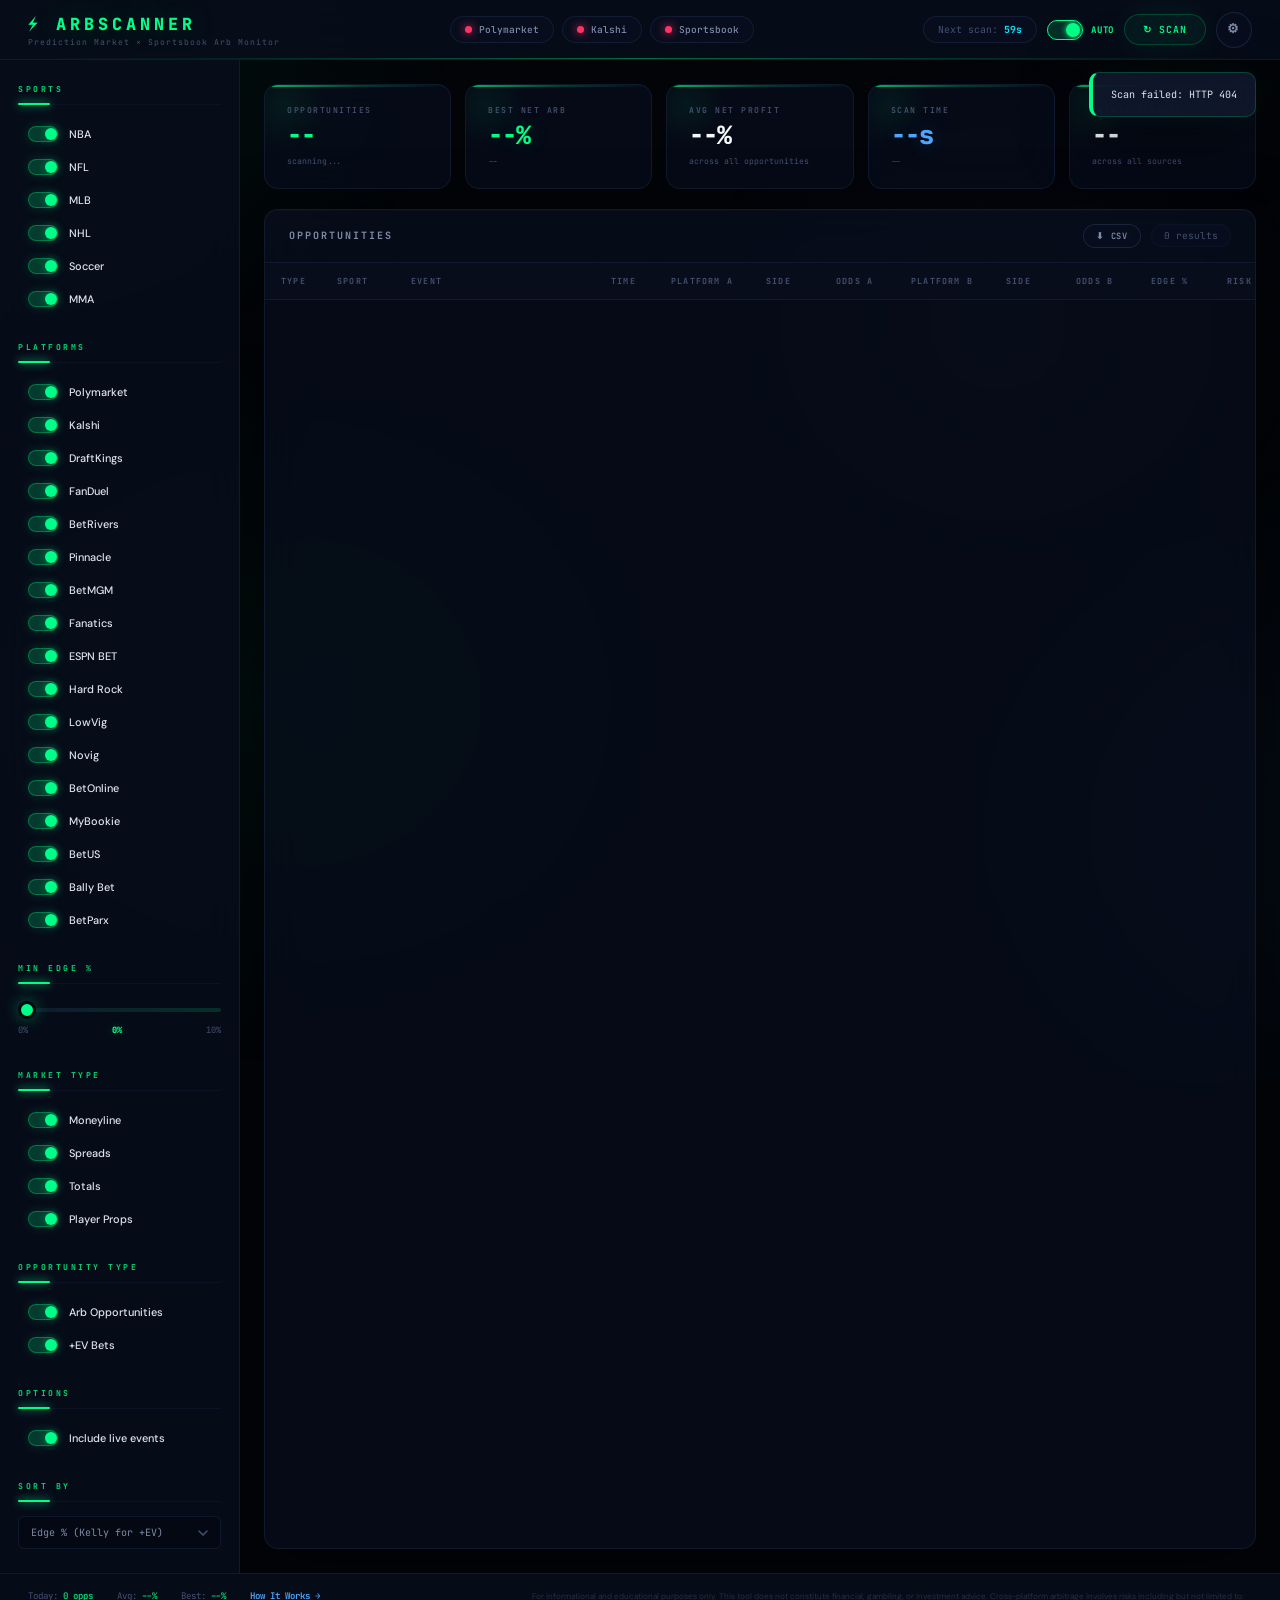
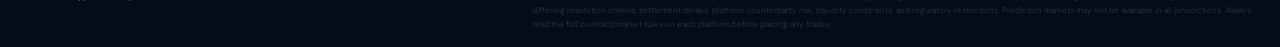
==== commit 1cff5a75: "Add math explainer page (learn.html) with Power devig, Kelly, and arb education Standalone /learn.ht" ====
--- a/index.html
+++ b/index.html
@@ -252,6 +252,7 @@
         <span>Today: <span class="value" id="footerToday">0 opps</span></span>
         <span>Avg: <span class="value" id="footerAvg">--%</span></span>
         <span>Best: <span class="value" id="footerBest">--%</span></span>
+        <span><a href="./learn.html" style="color: var(--blue); text-decoration: none; font-weight: 600;">How It Works →</a></span>
       </div>
       <div class="footer-disclaimer">
         For informational and educational purposes only. This tool does not constitute financial, gambling, or investment advice. Cross-platform arbitrage involves risks including but not limited to: differing resolution criteria, settlement delays, platform counterparty risk, liquidity constraints, and regulatory restrictions. Prediction markets may not be available in all jurisdictions. Always read the full contract/market rules on each platform before placing any trades.
--- a/style.css
+++ b/style.css
@@ -1873,9 +1873,527 @@
   outline-offset: 2px;
 }
 
+/* ══════════════════════════════════════════════════════════════════════════
+   LEARN PAGE
+   ══════════════════════════════════════════════════════════════════════════ */
+
+/* ── Simplified Topbar ───────────────────────────────────────────────────── */
+.topbar-learn {
+  display: flex;
+  align-items: center;
+  justify-content: space-between;
+  padding: 0 28px;
+  height: 60px;
+  background: var(--bg-secondary);
+  backdrop-filter: var(--glass-blur);
+  -webkit-backdrop-filter: var(--glass-blur);
+  border-bottom: 1px solid var(--border-primary);
+  position: sticky;
+  top: 0;
+  z-index: 100;
+}
+
+.topbar-learn::after {
+  content: '';
+  position: absolute;
+  bottom: 0;
+  left: 0;
+  right: 0;
+  height: 1px;
+  background: linear-gradient(90deg,
+    transparent 0%,
+    rgba(77, 166, 255, 0.08) 15%,
+    rgba(77, 166, 255, 0.4) 50%,
+    rgba(77, 166, 255, 0.08) 85%,
+    transparent 100%
+  );
+  animation: glow-line-pulse 4s ease-in-out infinite;
+}
+
+.topbar-learn .topbar-left {
+  display: flex;
+  align-items: center;
+  gap: 16px;
+}
+
+.topbar-learn .back-link {
+  font-family: var(--font-mono);
+  font-size: 0.68rem;
+  font-weight: 600;
+  color: var(--text-secondary);
+  text-decoration: none;
+  padding: 6px 14px;
+  background: var(--bg-glass);
+  border: 1px solid var(--border-glass);
+  border-radius: 100px;
+  transition: all 0.25s ease;
+  white-space: nowrap;
+}
+
+.topbar-learn .back-link:hover {
+  color: var(--text-bright);
+  background: var(--bg-hover);
+  border-color: var(--text-dim);
+}
+
+/* ── Learn Layout ────────────────────────────────────────────────────────── */
+.learn-body {
+  display: flex;
+  gap: 0;
+  flex: 1;
+}
+
+.learn-container {
+  max-width: 820px;
+  margin: 0 auto;
+  padding: 40px 32px 60px;
+  display: flex;
+  flex-direction: column;
+  gap: 32px;
+  flex: 1;
+}
+
+/* ── Anchor Nav ──────────────────────────────────────────────────────────── */
+.learn-nav {
+  position: sticky;
+  top: 60px;
+  align-self: flex-start;
+  width: 200px;
+  min-width: 200px;
+  padding: 32px 0 32px 24px;
+  display: flex;
+  flex-direction: column;
+  gap: 4px;
+  max-height: calc(100vh - 60px);
+  overflow-y: auto;
+}
+
+.learn-nav a {
+  font-family: var(--font-mono);
+  font-size: 0.6rem;
+  font-weight: 500;
+  color: var(--text-dim);
+  text-decoration: none;
+  padding: 8px 14px;
+  border-left: 2px solid transparent;
+  border-radius: 0 var(--radius-sm) var(--radius-sm) 0;
+  transition: all 0.2s ease;
+  line-height: 1.4;
+}
+
+.learn-nav a:hover {
+  color: var(--text-secondary);
+  border-left-color: var(--border-highlight);
+  background: var(--bg-hover);
+}
+
+.learn-nav a.active {
+  color: var(--blue);
+  border-left-color: var(--blue);
+  background: var(--blue-bg);
+}
+
+/* ── Section Cards ───────────────────────────────────────────────────────── */
+.learn-section {
+  background: rgba(10, 18, 36, 0.7);
+  border: 1px solid var(--border-glass);
+  border-radius: var(--radius-lg);
+  padding: 32px;
+  backdrop-filter: blur(12px);
+  -webkit-backdrop-filter: blur(12px);
+  scroll-margin-top: 80px;
+}
+
+.learn-section h2 {
+  font-family: var(--font-mono);
+  font-size: 0.62rem;
+  font-weight: 700;
+  color: var(--blue);
+  text-transform: uppercase;
+  letter-spacing: 2.5px;
+  margin-bottom: 8px;
+}
+
+.learn-section h3 {
+  font-family: var(--font-sans);
+  font-size: 1.2rem;
+  font-weight: 700;
+  color: var(--text-bright);
+  margin-bottom: 20px;
+  line-height: 1.4;
+}
+
+.learn-section p {
+  font-size: 0.82rem;
+  line-height: 1.8;
+  color: var(--text-secondary);
+  margin-bottom: 16px;
+}
+
+.learn-section p:last-child { margin-bottom: 0; }
+
+.learn-section p strong {
+  color: var(--text-primary);
+  font-weight: 600;
+}
+
+/* ── Hero / Intro ────────────────────────────────────────────────────────── */
+.learn-hero {
+  text-align: center;
+  padding: 24px 0 8px;
+}
+
+.learn-hero h1 {
+  font-family: var(--font-sans);
+  font-size: 1.6rem;
+  font-weight: 700;
+  color: var(--text-bright);
+  margin-bottom: 8px;
+}
+
+.learn-hero p {
+  font-size: 0.82rem;
+  color: var(--text-secondary);
+  max-width: 500px;
+  margin: 0 auto;
+  line-height: 1.7;
+}
+
+/* ── Example Boxes ───────────────────────────────────────────────────────── */
+.learn-example {
+  background: var(--bg-glass);
+  border: 1px solid var(--border-glass);
+  border-radius: var(--radius-md);
+  padding: 20px;
+  margin: 20px 0;
+}
+
+.learn-example-label {
+  font-family: var(--font-mono);
+  font-size: 0.56rem;
+  font-weight: 700;
+  color: var(--text-dim);
+  text-transform: uppercase;
+  letter-spacing: 2px;
+  margin-bottom: 14px;
+}
+
+/* Two-column comparison card */
+.learn-comparison {
+  display: grid;
+  grid-template-columns: 1fr 1fr;
+  gap: 16px;
+  margin: 20px 0;
+}
+
+.learn-comparison-side {
+  background: var(--bg-glass);
+  border: 1px solid var(--border-glass);
+  border-radius: var(--radius-md);
+  padding: 18px;
+  text-align: center;
+}
+
+.learn-comparison-side.side-a {
+  border-color: var(--green-border);
+}
+
+.learn-comparison-side.side-b {
+  border-color: var(--blue-bg);
+  border-color: rgba(77, 166, 255, 0.2);
+}
+
+.learn-comparison-side .side-label {
+  font-family: var(--font-mono);
+  font-size: 0.56rem;
+  font-weight: 700;
+  text-transform: uppercase;
+  letter-spacing: 2px;
+  margin-bottom: 10px;
+}
+
+.side-a .side-label { color: var(--green); }
+.side-b .side-label { color: var(--blue); }
+
+.learn-comparison-side .side-value {
+  font-family: var(--font-mono);
+  font-size: 1.4rem;
+  font-weight: 700;
+  color: var(--text-bright);
+  margin-bottom: 4px;
+}
+
+.learn-comparison-side .side-detail {
+  font-size: 0.7rem;
+  color: var(--text-dim);
+}
+
+/* Outcome rows below comparison */
+.learn-outcome {
+  display: flex;
+  justify-content: space-between;
+  align-items: center;
+  padding: 12px 16px;
+  background: var(--bg-glass);
+  border: 1px solid var(--border-subtle);
+  border-radius: var(--radius-sm);
+  margin-top: 10px;
+  font-size: 0.76rem;
+}
+
+.learn-outcome .outcome-label {
+  color: var(--text-secondary);
+}
+
+.learn-outcome .outcome-value {
+  font-family: var(--font-mono);
+  font-weight: 700;
+  color: var(--green);
+}
+
+/* ── Key Point Callout ───────────────────────────────────────────────────── */
+.learn-callout {
+  padding: 14px 18px;
+  border-radius: 8px;
+  border-left: 3px solid;
+  margin: 20px 0;
+  font-size: 0.8rem;
+  line-height: 1.7;
+}
+
+.learn-callout.callout-green {
+  background: rgba(0, 255, 136, 0.06);
+  border-color: var(--green);
+  color: var(--text-secondary);
+}
+
+.learn-callout.callout-blue {
+  background: rgba(77, 166, 255, 0.06);
+  border-color: var(--blue);
+  color: var(--text-secondary);
+}
+
+.learn-callout.callout-yellow {
+  background: rgba(255, 204, 0, 0.06);
+  border-color: var(--yellow);
+  color: var(--text-secondary);
+}
+
+.learn-callout strong {
+  color: var(--text-primary);
+}
+
+/* ── Comparison Table ────────────────────────────────────────────────────── */
+.comparison-table {
+  width: 100%;
+  border-collapse: collapse;
+  margin: 20px 0;
+  font-family: var(--font-mono);
+  font-size: 0.72rem;
+}
+
+.comparison-table th {
+  font-size: 0.58rem;
+  font-weight: 700;
+  text-transform: uppercase;
+  letter-spacing: 1.5px;
+  color: var(--text-dim);
+  padding: 10px 14px;
+  text-align: left;
+  border-bottom: 1px solid var(--border-primary);
+}
+
+.comparison-table td {
+  padding: 10px 14px;
+  color: var(--text-secondary);
+  border-bottom: 1px solid var(--border-subtle);
+}
+
+.comparison-table tr:last-child td { border-bottom: none; }
+
+.comparison-table .val-green { color: var(--green); font-weight: 600; }
+.comparison-table .val-blue  { color: var(--blue); font-weight: 600; }
+.comparison-table .val-yellow { color: var(--yellow); font-weight: 600; }
+.comparison-table .val-dim   { color: var(--text-dim); }
+
+/* ── Collapsible (CSS-only <details>/<summary>) ──────────────────────────── */
+.learn-collapsible {
+  margin: 20px 0;
+  border: 1px solid var(--border-subtle);
+  border-radius: var(--radius-md);
+  overflow: hidden;
+}
+
+.learn-collapsible summary {
+  font-family: var(--font-mono);
+  font-size: 0.7rem;
+  font-weight: 600;
+  color: var(--text-secondary);
+  padding: 14px 18px;
+  cursor: pointer;
+  background: var(--bg-glass);
+  transition: all 0.2s ease;
+  list-style: none;
+  display: flex;
+  align-items: center;
+  gap: 8px;
+  user-select: none;
+}
+
+.learn-collapsible summary::-webkit-details-marker { display: none; }
+
+.learn-collapsible summary::before {
+  content: '▸';
+  font-size: 0.7rem;
+  color: var(--text-dim);
+  transition: transform 0.2s ease;
+}
+
+.learn-collapsible[open] summary::before {
+  transform: rotate(90deg);
+}
+
+.learn-collapsible summary:hover {
+  background: var(--bg-hover);
+  color: var(--text-bright);
+}
+
+.learn-collapsible .collapsible-body {
+  padding: 18px;
+  border-top: 1px solid var(--border-subtle);
+  font-size: 0.76rem;
+  line-height: 1.8;
+  color: var(--text-secondary);
+}
+
+.learn-collapsible .collapsible-body code {
+  font-family: var(--font-mono);
+  font-size: 0.72rem;
+  color: var(--cyan);
+  background: rgba(0, 229, 255, 0.08);
+  padding: 2px 6px;
+  border-radius: 4px;
+}
+
+.learn-collapsible .collapsible-body p {
+  margin-bottom: 12px;
+}
+
+.learn-collapsible .collapsible-body p:last-child { margin-bottom: 0; }
+
+/* ── Win Probability Color Chips ─────────────────────────────────────────── */
+.prob-chip {
+  display: inline-flex;
+  align-items: center;
+  gap: 6px;
+  font-family: var(--font-mono);
+  font-size: 0.7rem;
+  font-weight: 600;
+  padding: 5px 12px;
+  border-radius: 100px;
+  margin: 4px 4px 4px 0;
+}
+
+.prob-chip.chip-green {
+  color: var(--green);
+  background: var(--green-bg);
+  border: 1px solid var(--green-border);
+}
+
+.prob-chip.chip-yellow {
+  color: var(--yellow);
+  background: var(--yellow-bg);
+  border: 1px solid var(--yellow-border);
+}
+
+.prob-chip.chip-gray {
+  color: var(--text-dim);
+  background: rgba(69, 80, 112, 0.15);
+  border: 1px solid rgba(69, 80, 112, 0.3);
+}
+
+/* ── VS Divider ──────────────────────────────────────────────────────────── */
+.vs-badge {
+  display: flex;
+  align-items: center;
+  justify-content: center;
+  gap: 12px;
+  margin: 16px 0;
+  font-family: var(--font-mono);
+  font-size: 0.6rem;
+  font-weight: 700;
+  color: var(--text-dim);
+  text-transform: uppercase;
+  letter-spacing: 2px;
+}
+
+.vs-badge::before,
+.vs-badge::after {
+  content: '';
+  flex: 1;
+  height: 1px;
+  background: var(--border-subtle);
+}
+
+/* ── Learn Footer ────────────────────────────────────────────────────────── */
+.learn-footer {
+  padding: 24px 28px;
+  background: var(--bg-secondary);
+  backdrop-filter: var(--glass-blur);
+  border-top: 1px solid var(--border-primary);
+  text-align: center;
+}
+
+.learn-footer .footer-disclaimer {
+  font-size: 0.58rem;
+  color: var(--text-dim);
+  max-width: 720px;
+  line-height: 1.7;
+  opacity: 0.5;
+  margin: 0 auto;
+}
+
+.learn-footer .back-link-footer {
+  display: inline-block;
+  font-family: var(--font-mono);
+  font-size: 0.68rem;
+  font-weight: 600;
+  color: var(--blue);
+  text-decoration: none;
+  margin-bottom: 16px;
+  transition: color 0.2s;
+}
+
+.learn-footer .back-link-footer:hover {
+  color: var(--text-bright);
+}
+
+/* ── Learn Page Responsive ───────────────────────────────────────────────── */
+@media (max-width: 960px) {
+  .learn-nav { display: none; }
+  .learn-container { padding: 28px 20px 48px; }
+}
+
+@media (max-width: 768px) {
+  .topbar-learn { padding: 0 16px; height: auto; min-height: 52px; padding-top: 10px; padding-bottom: 10px; }
+  .topbar-learn .logo { font-size: 1rem; letter-spacing: 3px; }
+  .topbar-learn .logo-sub { display: none; }
+  .learn-container { padding: 20px 16px 40px; gap: 24px; }
+  .learn-section { padding: 24px 20px; }
+  .learn-section h3 { font-size: 1.05rem; }
+  .learn-comparison { grid-template-columns: 1fr; }
+  .learn-hero h1 { font-size: 1.3rem; }
+}
+
+@media (max-width: 480px) {
+  .learn-section { padding: 20px 16px; }
+  .topbar-learn .back-link { font-size: 0.6rem; padding: 5px 10px; }
+}
+
 /* ── Print ───────────────────────────────────────────────────────────────── */
 @media print {
   body::before, body::after { display: none; }
-  .topbar, .sidebar, .app-footer, .toast-container { display: none; }
+  .topbar, .topbar-learn, .sidebar, .app-footer, .learn-footer, .toast-container, .learn-nav { display: none; }
   .table-wrapper { box-shadow: none; border: 1px solid #ccc; }
-}
+  .learn-section { break-inside: avoid; border: 1px solid #ccc; }
+}
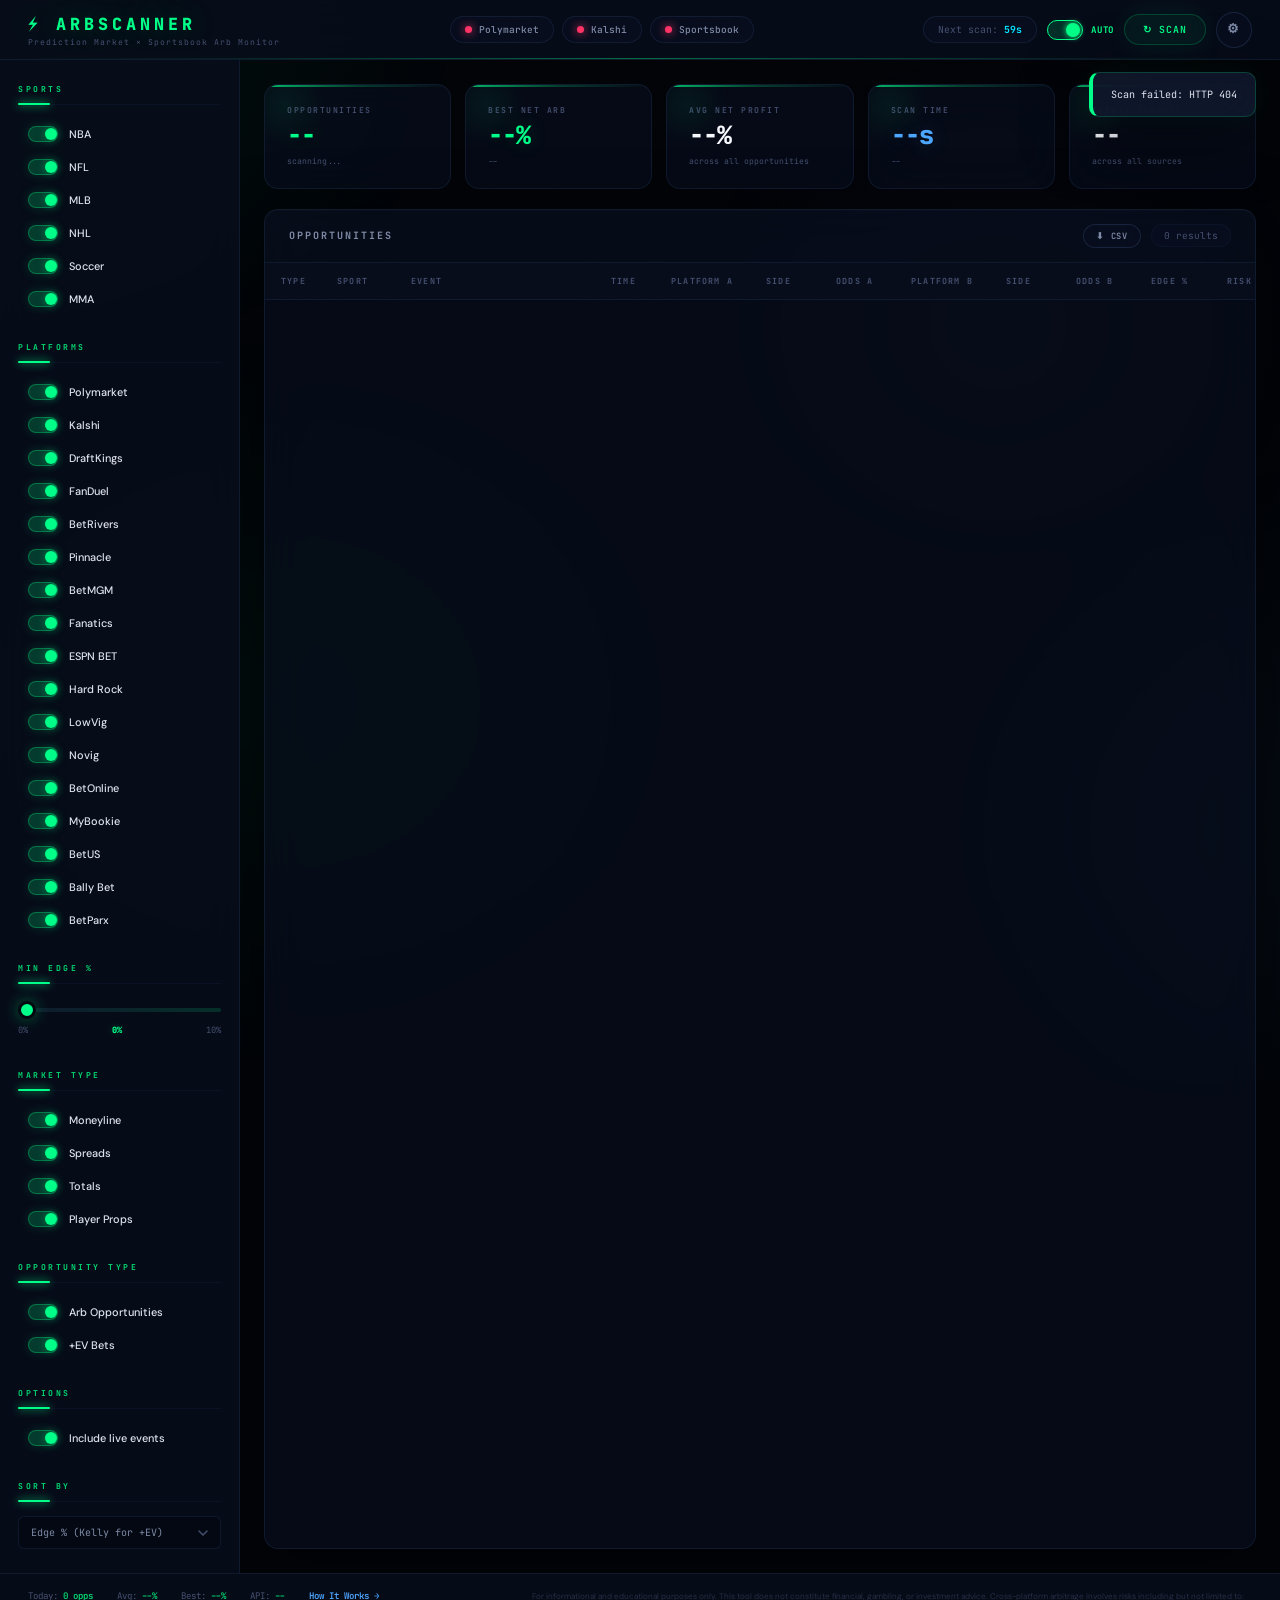
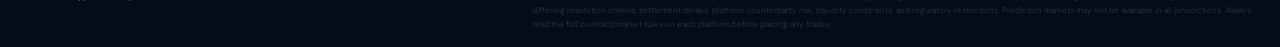
==== commit c34b3ef0: "Stagger Odds API requests and add quota tracking - Reduce ThreadPoolExecutor workers from 8 to 3 to " ====
--- a/index.html
+++ b/index.html
@@ -142,6 +142,7 @@
           <h3>Sort By</h3>
           <select id="sortSelect">
             <option value="edge">Edge % (Kelly for +EV)</option>
+            <option value="eqs">Edge Quality Score</option>
             <option value="ev_raw">EV % (Raw)</option>
             <option value="gross_pct">Gross Arb %</option>
             <option value="time">Time to Event</option>
@@ -252,6 +253,7 @@
         <span>Today: <span class="value" id="footerToday">0 opps</span></span>
         <span>Avg: <span class="value" id="footerAvg">--%</span></span>
         <span>Best: <span class="value" id="footerBest">--%</span></span>
+        <span>API: <span class="value" id="footerApiQuota">--</span></span>
         <span><a href="./learn.html" style="color: var(--blue); text-decoration: none; font-weight: 600;">How It Works →</a></span>
       </div>
       <div class="footer-disclaimer">
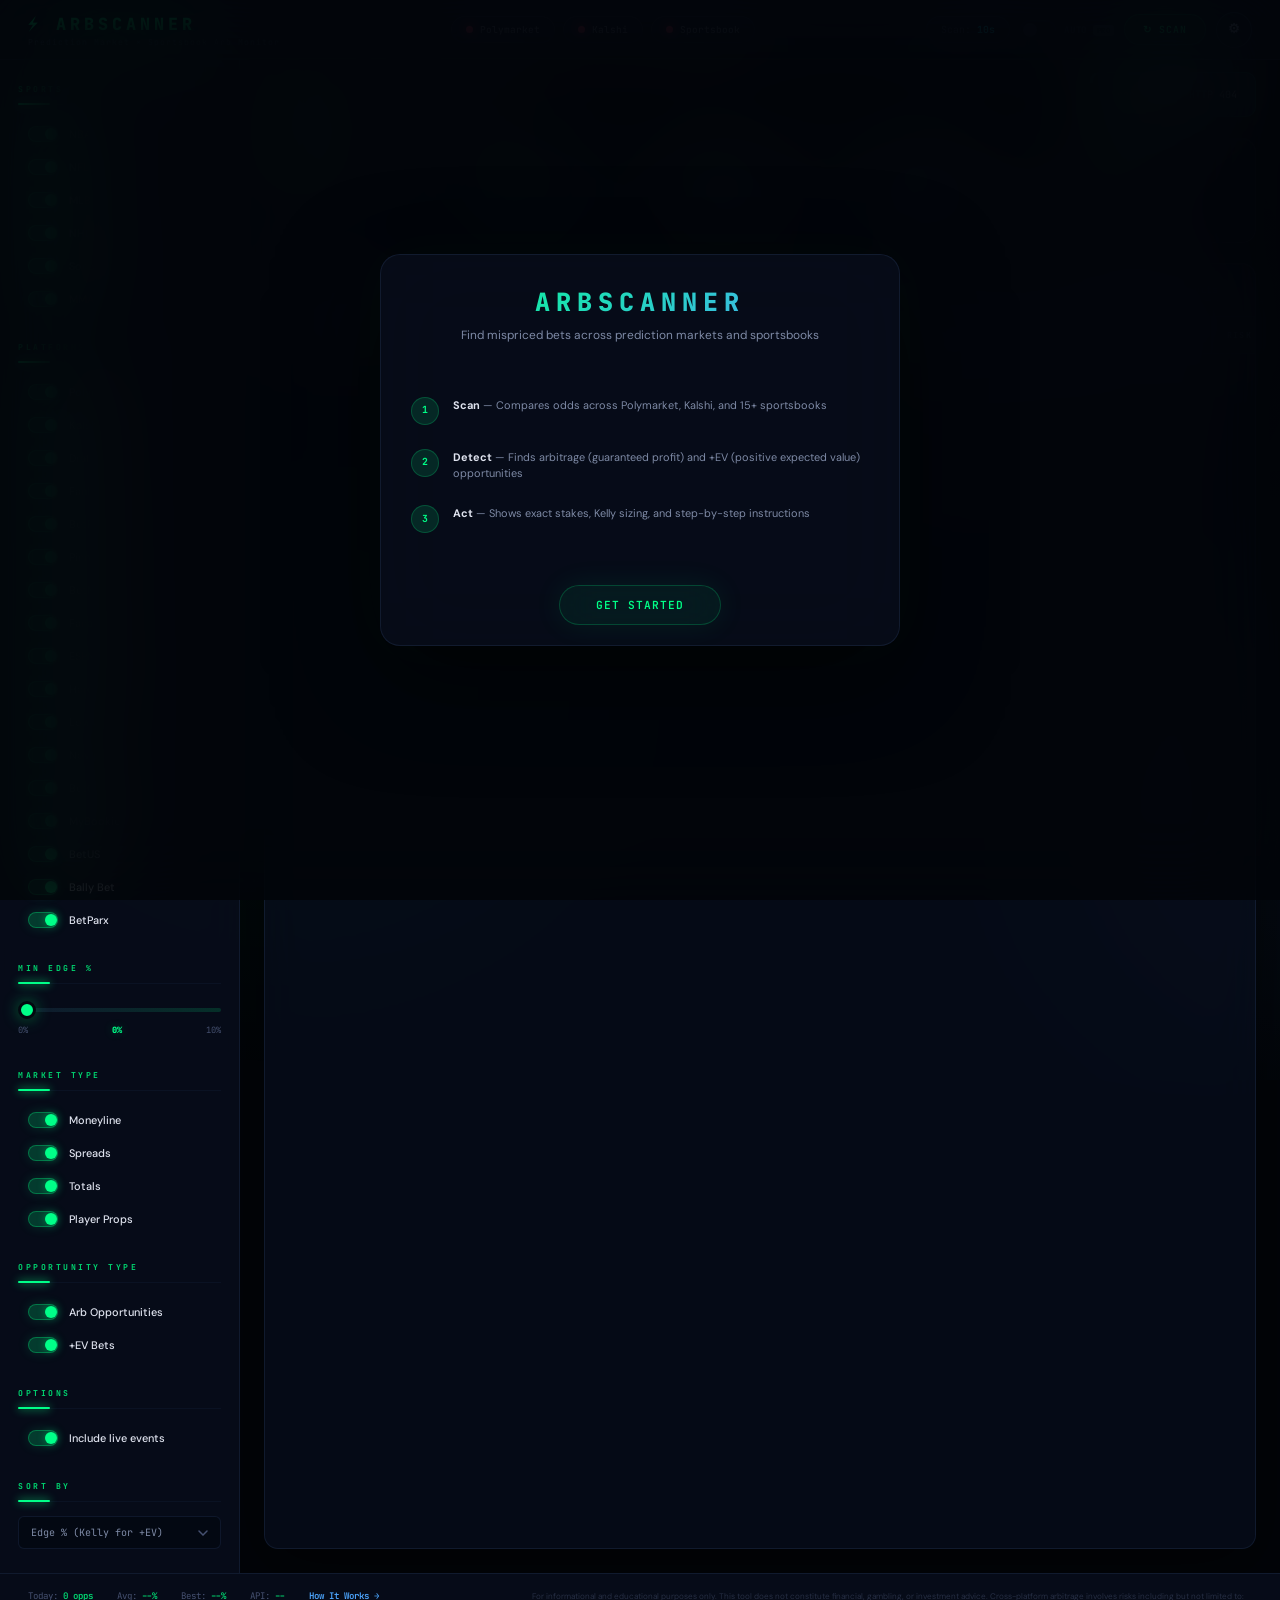
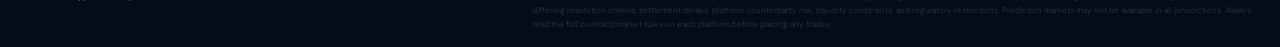
==== commit 0f0c9615: "Add bet journal, analytics, alerts, onboarding; fix sport labels and date-conflict matching Major fe" ====
--- a/index.html
+++ b/index.html
@@ -43,12 +43,12 @@
 
       <div class="topbar-right">
         <div class="scan-timer" id="scanTimer">
-          Next scan: <span class="countdown" id="countdown">--</span>
-        </div>
-        <label class="auto-scan-toggle" title="Toggle auto-scan">
-          <input type="checkbox" id="toggleAutoScan" checked>
+          Scan: <span class="countdown" id="countdown">manual</span>
+        </div>
+        <label class="auto-scan-toggle disabled" title="Auto-scan is a Pro feature">
+          <input type="checkbox" id="toggleAutoScan" disabled>
           <span class="auto-scan-slider"></span>
-          <span class="auto-scan-label">AUTO</span>
+          <span class="auto-scan-label">AUTO <span class="pro-badge">PRO</span></span>
         </label>
         <button class="btn btn-primary" id="btnRefresh" title="Scan now">
           ↻ SCAN
@@ -154,6 +154,16 @@
 
       <!-- ─── Dashboard ─── -->
       <main class="dashboard" id="dashboard">
+
+        <!-- Tab Navigation -->
+        <div class="tab-bar">
+          <button class="tab-btn active" data-tab="scanner">Scanner</button>
+          <button class="tab-btn" data-tab="journal">Journal</button>
+          <button class="tab-btn" data-tab="analytics">Analytics</button>
+        </div>
+
+        <!-- ═══ TAB: Scanner ═══ -->
+        <div class="tab-panel active" id="tabScanner">
 
         <!-- Stats Bar -->
         <div class="stats-bar" id="statsBar">
@@ -244,6 +254,162 @@
           </div>
         </div>
 
+        </div><!-- /tabScanner -->
+
+        <!-- ═══ TAB: Journal ═══ -->
+        <div class="tab-panel" id="tabJournal">
+          <div class="journal-header">
+            <div class="journal-stats">
+              <div class="stat-card">
+                <div class="stat-label">Total Bets</div>
+                <div class="stat-value" id="journalTotalBets">0</div>
+              </div>
+              <div class="stat-card">
+                <div class="stat-label">Win Rate</div>
+                <div class="stat-value green" id="journalWinRate">--%</div>
+              </div>
+              <div class="stat-card">
+                <div class="stat-label">Total P&amp;L</div>
+                <div class="stat-value" id="journalPnL">$0.00</div>
+              </div>
+              <div class="stat-card">
+                <div class="stat-label">ROI</div>
+                <div class="stat-value" id="journalROI">--%</div>
+              </div>
+            </div>
+            <div class="journal-actions">
+              <select id="journalFilter">
+                <option value="all">All Bets</option>
+                <option value="open">Open</option>
+                <option value="won">Won</option>
+                <option value="lost">Lost</option>
+                <option value="void">Void</option>
+              </select>
+              <button class="btn btn-sm" id="btnAddBetManual">+ Log Bet</button>
+            </div>
+          </div>
+          <div class="table-scroll">
+            <table id="journalTable">
+              <thead>
+                <tr>
+                  <th>Date</th>
+                  <th>Event</th>
+                  <th>Sport</th>
+                  <th>Platform</th>
+                  <th>Side</th>
+                  <th>Odds</th>
+                  <th>Stake</th>
+                  <th>Status</th>
+                  <th>P&amp;L</th>
+                  <th>Action</th>
+                </tr>
+              </thead>
+              <tbody id="journalTableBody"></tbody>
+            </table>
+            <div class="empty-state" id="journalEmpty" style="display:none">
+              <div class="empty-state-inner">
+                <div class="title">No bets tracked yet</div>
+                <div class="subtitle">Click "Track Bet" on any opportunity in the Scanner tab, or use "Log Bet" above to add manually.</div>
+              </div>
+            </div>
+          </div>
+        </div>
+
+        <!-- ═══ TAB: Analytics ═══ -->
+        <div class="tab-panel" id="tabAnalytics">
+          <div class="analytics-type-toggle">
+            <button class="analytics-type-btn active" data-atype="all">All</button>
+            <button class="analytics-type-btn" data-atype="arb">Arbs Only</button>
+            <button class="analytics-type-btn" data-atype="ev">+EV Only</button>
+          </div>
+          <div class="analytics-grid">
+            <div class="analytics-card">
+              <h3>Your P&amp;L Over Time</h3>
+              <div class="chart-container" id="chartPnL">
+                <div class="chart-placeholder">Track bets in the Journal to see your P&amp;L curve</div>
+              </div>
+              <div class="analytics-hint" id="pnlHint">Only includes bets you actually tracked and resolved — not hypothetical.</div>
+            </div>
+            <div class="analytics-card">
+              <h3>Opportunities Detected by Hour</h3>
+              <div class="chart-container" id="chartByHour">
+                <div class="chart-placeholder">Scan data will appear after a few scans</div>
+              </div>
+            </div>
+            <div class="analytics-card">
+              <h3>Edge Distribution (Scanner)</h3>
+              <div class="chart-container" id="chartEdgeDist">
+                <div class="chart-placeholder">Need scan history to display</div>
+              </div>
+            </div>
+            <div class="analytics-card">
+              <h3>Scan Summary</h3>
+              <div class="analytics-summary" id="analyticsSummary">
+                <div class="analytics-row"><span>Total scans</span><span id="analyticsScans">0</span></div>
+                <div class="analytics-row"><span>Arbs found</span><span id="analyticsArbCount">0</span></div>
+                <div class="analytics-row"><span>+EV bets found</span><span id="analyticsEvCount">0</span></div>
+                <div class="analytics-row"><span>Avg arbs / scan</span><span id="analyticsAvgArbs">--</span></div>
+                <div class="analytics-row"><span>Avg +EV / scan</span><span id="analyticsAvgEvs">--</span></div>
+                <div class="analytics-row"><span>Best arb edge</span><span id="analyticsBestArb">--%</span></div>
+                <div class="analytics-row"><span>Best +EV edge</span><span id="analyticsBestEv">--%</span></div>
+                <div class="analytics-row"><span>Most common sport</span><span id="analyticsTopSport">--</span></div>
+                <div class="analytics-row"><span>Best time to scan</span><span id="analyticsBestHour">--</span></div>
+              </div>
+            </div>
+            <div class="analytics-card full-width">
+              <h3>Scanner Track Record (auto-tracked, $100/bet)</h3>
+              <div class="tracker-grid">
+                <div class="tracker-col">
+                  <div class="tracker-label">Arb Performance</div>
+                  <div class="analytics-summary" id="trackerArbSummary">
+                    <div class="analytics-row"><span>Total arbs detected</span><span id="trackerArbTotal">0</span></div>
+                    <div class="analytics-row"><span>Resolved</span><span id="trackerArbResolved">0</span></div>
+                    <div class="analytics-row"><span>Cumulative P&amp;L</span><span id="trackerArbPnL">$0.00</span></div>
+                    <div class="analytics-row"><span>Avg profit / arb</span><span id="trackerArbAvg">$0.00</span></div>
+                  </div>
+                </div>
+                <div class="tracker-col">
+                  <div class="tracker-label">+EV Performance</div>
+                  <div class="analytics-summary" id="trackerEvSummary">
+                    <div class="analytics-row"><span>Total +EV detected</span><span id="trackerEvTotal">0</span></div>
+                    <div class="analytics-row"><span>Resolved (W/L)</span><span id="trackerEvResolved">0</span></div>
+                    <div class="analytics-row"><span>Win Rate</span><span id="trackerEvWinRate">--%</span></div>
+                    <div class="analytics-row"><span>Cumulative P&amp;L</span><span id="trackerEvPnL">$0.00</span></div>
+                    <div class="analytics-row"><span>Pending resolution</span><span id="trackerEvPending">0</span></div>
+                  </div>
+                </div>
+              </div>
+              <div class="tracker-charts">
+                <div class="tracker-chart-col">
+                  <div class="tracker-sublabel">Arb Cumulative P&amp;L</div>
+                  <div class="chart-container" id="chartTrackerArb">
+                    <div class="chart-placeholder">Arb P&amp;L will appear as opportunities are detected</div>
+                  </div>
+                </div>
+                <div class="tracker-chart-col">
+                  <div class="tracker-sublabel">+EV Cumulative P&amp;L</div>
+                  <div class="chart-container" id="chartTrackerEv">
+                    <div class="chart-placeholder">+EV P&amp;L will appear as bets resolve</div>
+                  </div>
+                </div>
+              </div>
+              <div class="analytics-hint">Every opportunity the scanner flags is auto-tracked with a hypothetical $100 stake. Arbs resolve immediately (guaranteed profit). +EV bets resolve after the event completes via the scores API.</div>
+            </div>
+            <div class="analytics-card full-width">
+              <h3>Your Journal Performance (manually tracked bets)</h3>
+              <div class="analytics-summary" id="journalPerformanceSummary">
+                <div class="analytics-row"><span>Tracked bets</span><span id="perfTotalBets">0</span></div>
+                <div class="analytics-row"><span>Arb bets</span><span id="perfArbBets">0 (0W / 0L)</span></div>
+                <div class="analytics-row"><span>Arb P&amp;L</span><span id="perfArbPnL">$0.00</span></div>
+                <div class="analytics-row"><span>+EV bets</span><span id="perfEvBets">0 (0W / 0L)</span></div>
+                <div class="analytics-row"><span>+EV P&amp;L</span><span id="perfEvPnL">$0.00</span></div>
+                <div class="analytics-row"><span>+EV Win Rate</span><span id="perfEvWinRate">--%</span></div>
+                <div class="analytics-row"><span>Total ROI</span><span id="perfROI">--%</span></div>
+              </div>
+            </div>
+          </div>
+        </div>
+
       </main>
     </div>
 
@@ -271,34 +437,38 @@
         <button class="modal-close" id="modalClose">&times;</button>
       </div>
       <div class="modal-body">
+        <div class="settings-section-label">API Keys</div>
         <div class="form-group">
           <label for="inputOddsApiKey">The Odds API Key</label>
           <input type="password" id="inputOddsApiKey" placeholder="Enter your API key...">
-          <div class="hint">Get a free key at <a href="https://the-odds-api.com" target="_blank" rel="noopener noreferrer">the-odds-api.com</a> (500 credits/month)</div>
+          <div class="hint">Get a free key at <a href="https://the-odds-api.com" target="_blank" rel="noopener noreferrer">the-odds-api.com</a>. Leave blank to keep existing key.</div>
         </div>
         <div class="form-group">
           <label for="inputOddsPapiKey">OddsPapi API Key (optional)</label>
           <input type="password" id="inputOddsPapiKey" placeholder="Optional unified API key...">
           <div class="hint">Covers Polymarket + Kalshi + 350 sportsbooks. <a href="https://oddspapi.io" target="_blank" rel="noopener noreferrer">oddspapi.io</a></div>
         </div>
+
+        <div class="settings-section-label">Scanner</div>
         <div class="form-row">
-          <div class="form-group">
-            <label for="inputRefreshInterval">Refresh Interval</label>
-            <select id="inputRefreshInterval">
-              <option value="30">30 seconds</option>
-              <option value="60" selected>1 minute</option>
-              <option value="120">2 minutes</option>
-              <option value="300">5 minutes</option>
-            </select>
-          </div>
           <div class="form-group">
             <label for="inputDefaultBankroll">Default Bankroll ($)</label>
             <input type="number" id="inputDefaultBankroll" value="100" min="1" step="1">
           </div>
+          <div class="form-group">
+            <label for="inputDevigMethod">Devig Method</label>
+            <select id="inputDevigMethod">
+              <option value="power">Power (recommended)</option>
+              <option value="multiplicative">Multiplicative</option>
+              <option value="additive">Additive</option>
+              <option value="shin">Shin</option>
+            </select>
+            <div class="hint">How bookmaker vig is removed to estimate fair odds</div>
+          </div>
         </div>
         <div class="form-row">
           <div class="form-group">
-            <label for="inputNotifyThreshold">Notify Above Net %</label>
+            <label for="inputNotifyThreshold">Notify Above Edge %</label>
             <input type="number" id="inputNotifyThreshold" value="2" min="0" max="20" step="0.5">
           </div>
           <div class="form-group">
@@ -309,6 +479,28 @@
             </select>
           </div>
         </div>
+
+        <div class="settings-section-label">Alerts</div>
+        <div class="form-group">
+          <label for="inputDiscordWebhook">Discord Webhook URL</label>
+          <input type="url" id="inputDiscordWebhook" placeholder="https://discord.com/api/webhooks/...">
+          <div class="hint">Get a webhook URL from your Discord channel settings</div>
+        </div>
+        <div class="form-row">
+          <div class="form-group">
+            <label for="inputTelegramToken">Telegram Bot Token</label>
+            <input type="password" id="inputTelegramToken" placeholder="123456:ABC-DEF...">
+          </div>
+          <div class="form-group">
+            <label for="inputTelegramChat">Telegram Chat ID</label>
+            <input type="text" id="inputTelegramChat" placeholder="-1001234567890">
+          </div>
+        </div>
+        <div class="form-group">
+          <label for="inputAlertMinEdge">Min Edge % for Alerts</label>
+          <input type="number" id="inputAlertMinEdge" value="2" min="0" max="20" step="0.5">
+          <div class="hint">Only send alerts for opportunities above this edge threshold</div>
+        </div>
       </div>
       <div class="modal-footer">
         <button class="btn" id="modalCancel">Cancel</button>
@@ -317,6 +509,105 @@
     </div>
   </div>
 
+  <!-- ═══ ONBOARDING MODAL ═══ -->
+  <div class="modal-overlay" id="onboardingModal">
+    <div class="modal onboarding-modal">
+      <div class="onboarding-step active" id="onboardStep1">
+        <div class="onboarding-hero">
+          <div class="onboarding-logo">ARBSCANNER</div>
+          <div class="onboarding-tagline">Find mispriced bets across prediction markets and sportsbooks</div>
+        </div>
+        <div class="onboarding-body">
+          <div class="onboarding-feature">
+            <span class="onboarding-icon">1</span>
+            <div><strong>Scan</strong> — Compares odds across Polymarket, Kalshi, and 15+ sportsbooks</div>
+          </div>
+          <div class="onboarding-feature">
+            <span class="onboarding-icon">2</span>
+            <div><strong>Detect</strong> — Finds arbitrage (guaranteed profit) and +EV (positive expected value) opportunities</div>
+          </div>
+          <div class="onboarding-feature">
+            <span class="onboarding-icon">3</span>
+            <div><strong>Act</strong> — Shows exact stakes, Kelly sizing, and step-by-step instructions</div>
+          </div>
+        </div>
+        <button class="btn btn-primary btn-lg" onclick="nextOnboardStep(2)">Get Started</button>
+      </div>
+      <div class="onboarding-step" id="onboardStep2">
+        <h2>Connect your data source</h2>
+        <p class="onboarding-sub">An Odds API key enables sportsbook odds for arbitrage detection. Prediction markets (Polymarket, Kalshi) work without a key.</p>
+        <div class="form-group" style="max-width:400px;margin:0 auto">
+          <label for="onboardApiKey">The Odds API Key</label>
+          <input type="password" id="onboardApiKey" placeholder="Paste your API key here...">
+          <div class="hint">Free at <a href="https://the-odds-api.com" target="_blank" rel="noopener noreferrer">the-odds-api.com</a></div>
+        </div>
+        <div class="onboarding-actions">
+          <button class="btn" onclick="skipOnboarding()">Skip for now</button>
+          <button class="btn btn-primary" onclick="finishOnboarding()">Save &amp; Start Scanning</button>
+        </div>
+      </div>
+    </div>
+  </div>
+
+  <!-- ═══ BET LOG MODAL ═══ -->
+  <div class="modal-overlay" id="betLogModal">
+    <div class="modal">
+      <div class="modal-header">
+        <h2>Log Bet</h2>
+        <button class="modal-close" onclick="closeBetModal()">&times;</button>
+      </div>
+      <div class="modal-body">
+        <input type="hidden" id="betLogOppId">
+        <div class="form-group">
+          <label for="betLogEvent">Event</label>
+          <input type="text" id="betLogEvent" placeholder="e.g. Lakers @ Celtics — ML">
+        </div>
+        <div class="form-row">
+          <div class="form-group">
+            <label for="betLogSport">Sport</label>
+            <input type="text" id="betLogSport" placeholder="NBA">
+          </div>
+          <div class="form-group">
+            <label for="betLogPlatform">Platform</label>
+            <input type="text" id="betLogPlatform" placeholder="Polymarket">
+          </div>
+        </div>
+        <div class="form-row">
+          <div class="form-group">
+            <label for="betLogSide">Side / Pick</label>
+            <input type="text" id="betLogSide" placeholder="Lakers Yes">
+          </div>
+          <div class="form-group">
+            <label for="betLogOdds">Odds (American)</label>
+            <input type="number" id="betLogOdds" placeholder="+150">
+          </div>
+        </div>
+        <div class="form-row">
+          <div class="form-group">
+            <label for="betLogStake">Stake ($)</label>
+            <input type="number" id="betLogStake" min="0" step="0.01" placeholder="25.00">
+          </div>
+          <div class="form-group">
+            <label for="betLogType">Bet Type</label>
+            <select id="betLogType">
+              <option value="arb">Arb</option>
+              <option value="ev">+EV</option>
+              <option value="manual">Manual</option>
+            </select>
+          </div>
+        </div>
+        <div class="form-group">
+          <label for="betLogNotes">Notes (optional)</label>
+          <input type="text" id="betLogNotes" placeholder="Edge was 3.2%, half Kelly...">
+        </div>
+      </div>
+      <div class="modal-footer">
+        <button class="btn" onclick="closeBetModal()">Cancel</button>
+        <button class="btn btn-primary" onclick="saveBet()">Save Bet</button>
+      </div>
+    </div>
+  </div>
+
   <!-- ═══ TOAST CONTAINER ═══ -->
   <div class="toast-container" id="toastContainer"></div>
 
--- a/style.css
+++ b/style.css
@@ -330,6 +330,22 @@
 .auto-scan-toggle input:checked ~ .auto-scan-label {
   color: var(--green);
 }
+.auto-scan-toggle.disabled {
+  cursor: not-allowed;
+  opacity: 0.45;
+}
+.auto-scan-toggle.disabled .auto-scan-slider {
+  pointer-events: none;
+}
+.pro-badge {
+  font-size: 0.5rem;
+  background: var(--text-dim);
+  color: var(--bg-primary);
+  padding: 1px 4px;
+  border-radius: 3px;
+  vertical-align: middle;
+  letter-spacing: 0.06em;
+}
 
 /* ── Buttons ─────────────────────────────────────────────────────────────── */
 .btn {
@@ -372,6 +388,16 @@
   border-color: rgba(0, 255, 136, 0.4);
   box-shadow: var(--green-glow-strong), inset 0 0 30px rgba(0, 255, 136, 0.04);
   text-shadow: 0 0 12px rgba(0, 255, 136, 0.4);
+}
+
+/* Quick scan pulse — subtle border flash while quick-scanning */
+.quick-pulse {
+  animation: quickPulse 0.6s ease-in-out;
+}
+@keyframes quickPulse {
+  0%   { box-shadow: 0 0 0 0 rgba(0, 255, 136, 0.4); }
+  50%  { box-shadow: 0 0 8px 2px rgba(0, 255, 136, 0.25); }
+  100% { box-shadow: var(--green-glow); }
 }
 
 .btn-icon {
@@ -1378,6 +1404,18 @@
   gap: 22px;
 }
 
+.settings-section-label {
+  font-family: var(--font-mono);
+  font-size: 0.58rem;
+  font-weight: 700;
+  color: var(--text-dim);
+  text-transform: uppercase;
+  letter-spacing: 1.5px;
+  padding-bottom: 4px;
+  border-bottom: 1px solid var(--border-subtle);
+  margin-top: 4px;
+}
+
 .form-group {
   display: flex;
   flex-direction: column;
@@ -1864,6 +1902,87 @@
   line-height: 1.6;
 }
 
+/* ── Odds Freshness Indicator ─────────────────────────────────────────── */
+.odds-freshness {
+  margin-top: 8px;
+  padding: 6px 10px;
+  border-radius: 4px;
+  font-size: 0.62rem;
+  line-height: 1.6;
+  display: flex;
+  align-items: center;
+  gap: 6px;
+}
+.odds-freshness.fresh {
+  background: rgba(0, 255, 136, 0.06);
+  color: var(--text-secondary);
+}
+.odds-freshness.stale {
+  background: rgba(255, 167, 38, 0.08);
+  border: 1px solid rgba(255, 167, 38, 0.15);
+  color: var(--yellow);
+}
+.freshness-dot {
+  width: 6px;
+  height: 6px;
+  border-radius: 50%;
+  flex-shrink: 0;
+}
+.fresh .freshness-dot { background: var(--green); }
+.stale .freshness-dot { background: var(--yellow); }
+
+/* ── EV Formula Explainer ─────────────────────────────────────────────── */
+.ev-formula-details {
+  margin-top: 10px;
+  border: 1px solid var(--border);
+  border-radius: 6px;
+  overflow: hidden;
+}
+.ev-formula-details summary {
+  padding: 8px 12px;
+  font-size: 0.65rem;
+  font-weight: 600;
+  color: var(--blue);
+  cursor: pointer;
+  background: rgba(96, 165, 250, 0.06);
+  transition: background 0.2s;
+}
+.ev-formula-details summary:hover {
+  background: rgba(96, 165, 250, 0.12);
+}
+.ev-formula-details[open] summary {
+  border-bottom: 1px solid var(--border);
+}
+.ev-formula-body {
+  padding: 12px 14px;
+  font-size: 0.65rem;
+  color: var(--text-secondary);
+  line-height: 1.7;
+}
+.ev-formula-body p {
+  margin: 0;
+}
+.ev-formula-block {
+  margin: 8px 0;
+  padding: 8px 12px;
+  background: var(--bg-secondary);
+  border-radius: 4px;
+  font-family: 'JetBrains Mono', monospace;
+  font-size: 0.62rem;
+  color: var(--text-primary);
+  line-height: 1.8;
+}
+.formula-label {
+  display: block;
+  font-size: 0.55rem;
+  font-weight: 600;
+  text-transform: uppercase;
+  letter-spacing: 0.05em;
+  color: var(--text-dim);
+  margin-bottom: 2px;
+  font-family: 'DM Sans', sans-serif;
+}
+
 /* ── Selection ───────────────────────────────────────────────────────────── */
 ::selection { background: rgba(0, 255, 136, 0.2); color: var(--text-bright); }
 
@@ -2390,6 +2509,374 @@
   .topbar-learn .back-link { font-size: 0.6rem; padding: 5px 10px; }
 }
 
+/* ── Tab Navigation ─────────────────────────────────────────────────────── */
+.tab-bar {
+  display: flex;
+  gap: 2px;
+  background: var(--bg-secondary);
+  border-radius: var(--radius-md);
+  padding: 3px;
+  width: fit-content;
+}
+.tab-btn {
+  font-family: var(--font-mono);
+  font-size: 0.65rem;
+  font-weight: 600;
+  letter-spacing: 0.06em;
+  text-transform: uppercase;
+  padding: 8px 20px;
+  background: transparent;
+  color: var(--text-dim);
+  border: none;
+  border-radius: var(--radius-sm);
+  cursor: pointer;
+  transition: all 0.2s;
+}
+.tab-btn:hover { color: var(--text-secondary); background: var(--bg-tertiary); }
+.tab-btn.active {
+  color: var(--text-bright);
+  background: var(--bg-tertiary);
+  box-shadow: inset 0 0 0 1px var(--border-glass);
+}
+.tab-panel { display: none; }
+.tab-panel.active { display: contents; }
+
+/* ── Track Bet Button ──────────────────────────────────────────────────── */
+.track-btn {
+  width: 22px;
+  height: 22px;
+  border-radius: 4px;
+  border: 1px solid var(--border-glass);
+  background: transparent;
+  color: var(--green);
+  font-size: 0.75rem;
+  font-weight: 700;
+  cursor: pointer;
+  transition: all 0.2s;
+  line-height: 1;
+}
+.track-btn:hover {
+  background: var(--green-bg-strong);
+  border-color: var(--green);
+}
+
+/* ── Journal Tab ───────────────────────────────────────────────────────── */
+.journal-header {
+  display: flex;
+  justify-content: space-between;
+  align-items: flex-start;
+  flex-wrap: wrap;
+  gap: 16px;
+}
+.journal-stats {
+  display: grid;
+  grid-template-columns: repeat(4, 1fr);
+  gap: 12px;
+  flex: 1;
+}
+.journal-actions {
+  display: flex;
+  align-items: center;
+  gap: 10px;
+}
+.journal-actions select {
+  font-family: var(--font-mono);
+  font-size: 0.65rem;
+  padding: 6px 10px;
+  background: var(--bg-input);
+  border: 1px solid var(--border-primary);
+  border-radius: var(--radius-sm);
+  color: var(--text-primary);
+}
+#journalTable th { font-size: 0.6rem; }
+.bet-status {
+  font-family: var(--font-mono);
+  font-size: 0.58rem;
+  font-weight: 700;
+  letter-spacing: 0.05em;
+  padding: 2px 8px;
+  border-radius: 3px;
+}
+.bet-status.open { background: var(--blue-bg); color: var(--blue); border: 1px solid rgba(77,166,255,0.2); }
+.bet-status.won { background: var(--green-bg); color: var(--green); border: 1px solid var(--green-border); }
+.bet-status.lost { background: var(--red-bg); color: var(--red); border: 1px solid var(--red-border); }
+.bet-status.void { background: var(--bg-tertiary); color: var(--text-dim); border: 1px solid var(--border-subtle); }
+.bet-action-btn {
+  font-size: 0.58rem;
+  padding: 3px 8px;
+  border-radius: 3px;
+  border: 1px solid var(--border-glass);
+  background: transparent;
+  color: var(--text-secondary);
+  cursor: pointer;
+  font-family: var(--font-mono);
+  transition: all 0.15s;
+}
+.bet-action-btn:hover { background: var(--bg-hover); color: var(--text-primary); }
+.bet-action-btn.resolve { color: var(--green); border-color: var(--green-border); }
+.bet-action-btn.delete { color: var(--red); border-color: var(--red-border); }
+
+/* ── Analytics Tab ─────────────────────────────────────────────────────── */
+.analytics-type-toggle {
+  display: flex;
+  gap: 2px;
+  background: var(--bg-secondary);
+  border-radius: var(--radius-sm);
+  padding: 2px;
+  width: fit-content;
+  margin-bottom: 8px;
+}
+.analytics-type-btn {
+  font-family: var(--font-mono);
+  font-size: 0.6rem;
+  font-weight: 600;
+  letter-spacing: 0.05em;
+  padding: 5px 14px;
+  background: transparent;
+  color: var(--text-dim);
+  border: none;
+  border-radius: var(--radius-sm);
+  cursor: pointer;
+  transition: all 0.15s;
+}
+.analytics-type-btn:hover { color: var(--text-secondary); }
+.analytics-type-btn.active {
+  color: var(--text-bright);
+  background: var(--bg-tertiary);
+  box-shadow: inset 0 0 0 1px var(--border-glass);
+}
+.analytics-hint {
+  font-size: 0.6rem;
+  color: var(--text-dim);
+  margin-top: 8px;
+  font-style: italic;
+}
+.analytics-card.full-width {
+  grid-column: 1 / -1;
+}
+.tracker-grid {
+  display: grid;
+  grid-template-columns: 1fr 1fr;
+  gap: 20px;
+  margin-bottom: 16px;
+}
+.tracker-col {
+  border: 1px solid var(--border-subtle);
+  border-radius: var(--radius-sm);
+  padding: 14px;
+}
+.tracker-label {
+  font-family: var(--font-mono);
+  font-size: 0.6rem;
+  font-weight: 700;
+  text-transform: uppercase;
+  letter-spacing: 0.08em;
+  color: var(--text-dim);
+  margin-bottom: 10px;
+  padding-bottom: 6px;
+  border-bottom: 1px solid var(--border-subtle);
+}
+.tracker-charts {
+  display: grid;
+  grid-template-columns: 1fr 1fr;
+  gap: 16px;
+  margin-top: 12px;
+}
+.tracker-chart-col {
+  border: 1px solid var(--border-subtle);
+  border-radius: var(--radius-sm);
+  padding: 12px;
+}
+.tracker-sublabel {
+  font-family: var(--font-mono);
+  font-size: 0.55rem;
+  font-weight: 600;
+  text-transform: uppercase;
+  letter-spacing: 0.06em;
+  color: var(--text-dim);
+  margin-bottom: 8px;
+}
+@media (max-width: 768px) {
+  .tracker-grid, .tracker-charts { grid-template-columns: 1fr; }
+}
+.analytics-grid {
+  display: grid;
+  grid-template-columns: 1fr 1fr;
+  gap: 16px;
+}
+.analytics-card {
+  background: var(--bg-card);
+  border: 1px solid var(--border-primary);
+  border-radius: var(--radius-md);
+  padding: 20px;
+}
+.analytics-card h3 {
+  font-family: var(--font-mono);
+  font-size: 0.65rem;
+  font-weight: 700;
+  text-transform: uppercase;
+  letter-spacing: 0.08em;
+  color: var(--text-secondary);
+  margin-bottom: 14px;
+}
+.chart-container {
+  min-height: 160px;
+  display: flex;
+  align-items: center;
+  justify-content: center;
+}
+.chart-placeholder {
+  color: var(--text-dim);
+  font-size: 0.7rem;
+  text-align: center;
+}
+.analytics-summary {
+  display: flex;
+  flex-direction: column;
+  gap: 12px;
+}
+.analytics-row {
+  display: flex;
+  justify-content: space-between;
+  align-items: center;
+  font-size: 0.72rem;
+  padding: 6px 0;
+  border-bottom: 1px solid var(--border-subtle);
+}
+.analytics-row span:first-child { color: var(--text-secondary); }
+.analytics-row span:last-child { color: var(--text-primary); font-weight: 600; font-family: var(--font-mono); }
+
+/* ── CSS Bar Charts ────────────────────────────────────────────────────── */
+.bar-chart {
+  display: flex;
+  align-items: flex-end;
+  gap: 3px;
+  height: 120px;
+  padding-top: 10px;
+  width: 100%;
+}
+.bar-col {
+  flex: 1;
+  display: flex;
+  flex-direction: column;
+  align-items: center;
+  gap: 4px;
+  height: 100%;
+  justify-content: flex-end;
+}
+.bar {
+  width: 100%;
+  max-width: 28px;
+  border-radius: 3px 3px 0 0;
+  background: var(--green);
+  opacity: 0.7;
+  transition: height 0.3s, opacity 0.2s;
+  min-height: 2px;
+}
+.bar:hover { opacity: 1; }
+.bar.negative { background: var(--red); }
+.bar-label {
+  font-size: 0.5rem;
+  color: var(--text-dim);
+  font-family: var(--font-mono);
+  white-space: nowrap;
+}
+
+/* ── Cumulative P&L Line Chart (CSS) ───────────────────────────────────── */
+.pnl-chart {
+  position: relative;
+  height: 140px;
+  width: 100%;
+  border-bottom: 1px solid var(--border-subtle);
+  border-left: 1px solid var(--border-subtle);
+}
+.pnl-chart svg {
+  width: 100%;
+  height: 100%;
+}
+
+/* ── Onboarding Modal ──────────────────────────────────────────────────── */
+.onboarding-modal {
+  max-width: 520px;
+  text-align: center;
+}
+.onboarding-step { display: none; }
+.onboarding-step.active { display: block; }
+.onboarding-hero {
+  padding: 30px 20px 20px;
+}
+.onboarding-logo {
+  font-family: var(--font-mono);
+  font-size: 1.8rem;
+  font-weight: 800;
+  letter-spacing: 6px;
+  background: linear-gradient(135deg, var(--green), var(--blue));
+  -webkit-background-clip: text;
+  -webkit-text-fill-color: transparent;
+  background-clip: text;
+}
+.onboarding-tagline {
+  margin-top: 8px;
+  font-size: 0.85rem;
+  color: var(--text-secondary);
+  line-height: 1.5;
+}
+.onboarding-body {
+  padding: 20px 30px;
+  text-align: left;
+}
+.onboarding-feature {
+  display: flex;
+  align-items: flex-start;
+  gap: 14px;
+  padding: 12px 0;
+  font-size: 0.78rem;
+  color: var(--text-secondary);
+  line-height: 1.5;
+}
+.onboarding-feature strong { color: var(--text-primary); }
+.onboarding-icon {
+  width: 28px;
+  height: 28px;
+  border-radius: 50%;
+  background: var(--green-bg-strong);
+  border: 1px solid var(--green-border);
+  color: var(--green);
+  font-family: var(--font-mono);
+  font-size: 0.7rem;
+  font-weight: 700;
+  display: flex;
+  align-items: center;
+  justify-content: center;
+  flex-shrink: 0;
+}
+.onboarding-sub {
+  font-size: 0.78rem;
+  color: var(--text-secondary);
+  line-height: 1.5;
+  margin: 8px 0 20px;
+}
+.onboarding-actions {
+  display: flex;
+  gap: 12px;
+  justify-content: center;
+  margin-top: 24px;
+  padding-bottom: 20px;
+}
+.btn-lg {
+  padding: 12px 36px;
+  font-size: 0.8rem;
+  margin: 20px auto;
+}
+
+@media (max-width: 960px) {
+  .analytics-grid { grid-template-columns: 1fr; }
+  .journal-stats { grid-template-columns: repeat(2, 1fr); }
+}
+@media (max-width: 480px) {
+  .journal-stats { grid-template-columns: 1fr 1fr; }
+}
+
 /* ── Print ───────────────────────────────────────────────────────────────── */
 @media print {
   body::before, body::after { display: none; }
